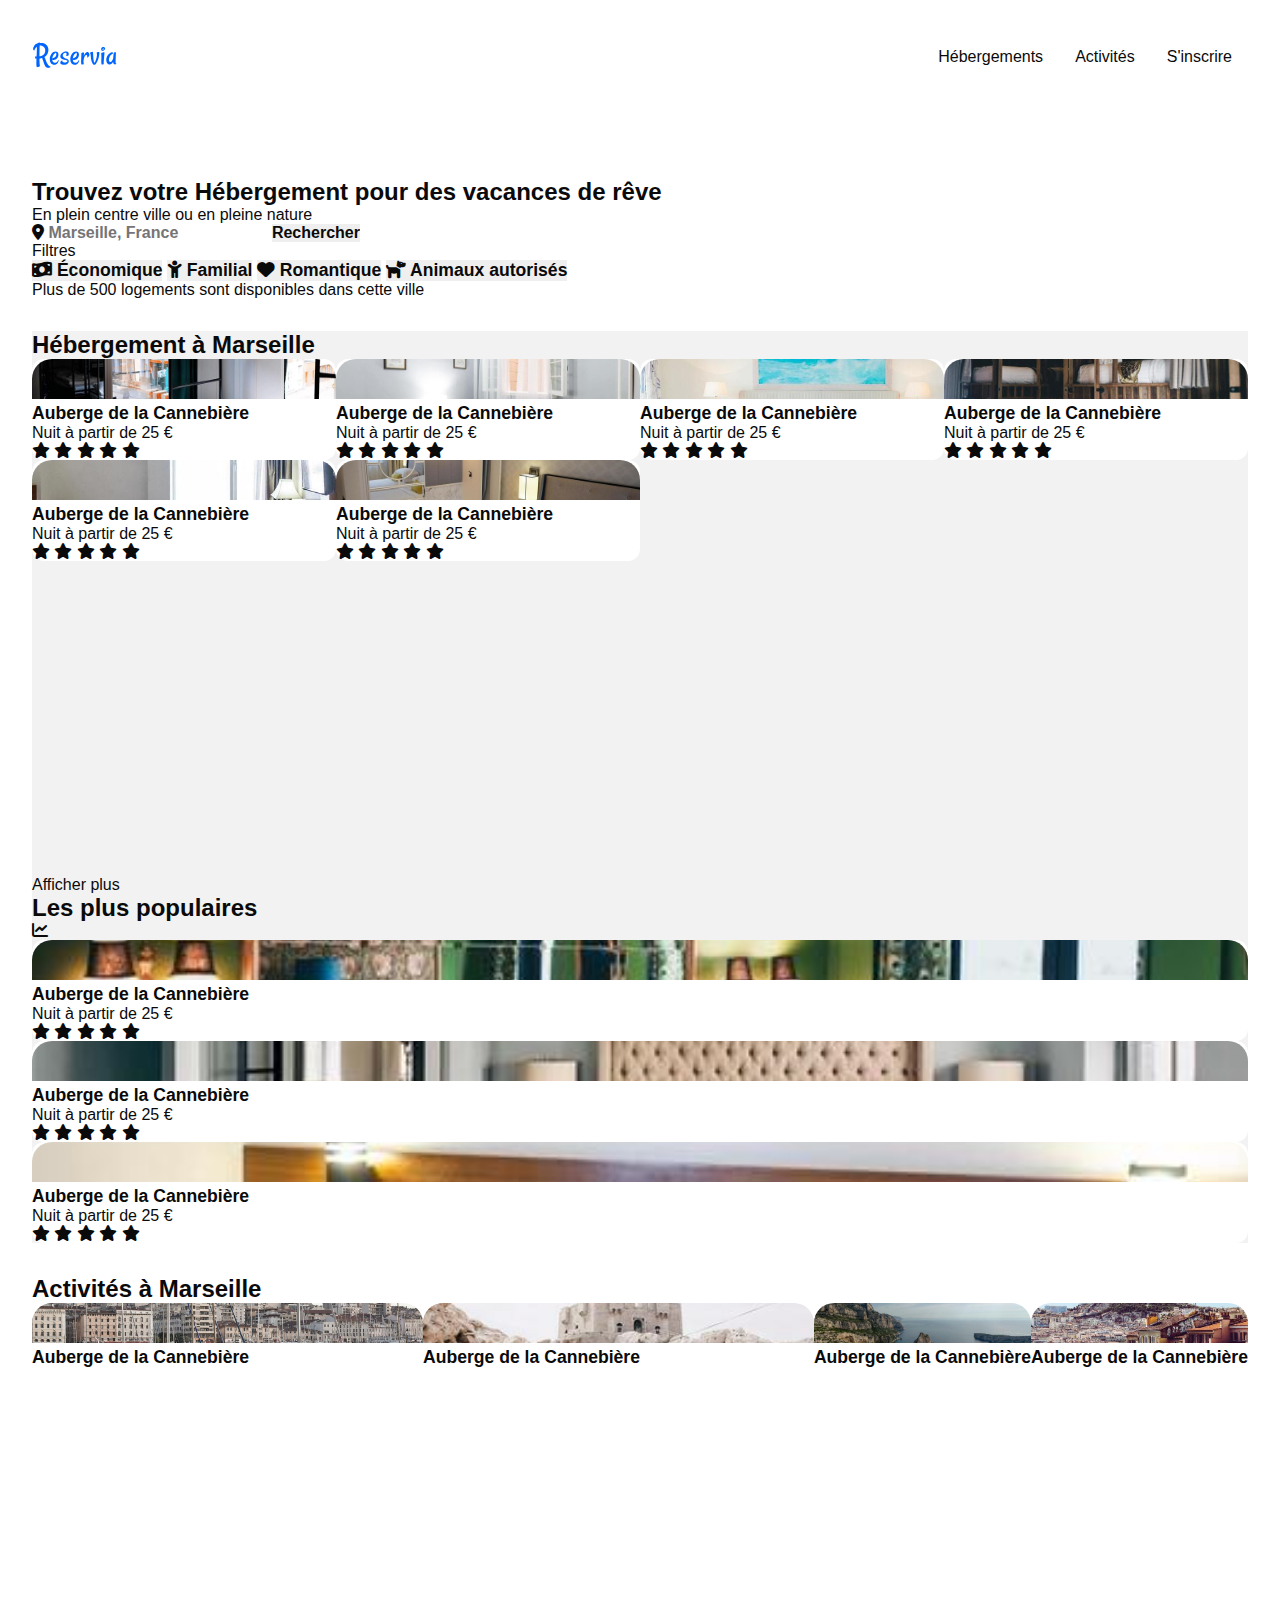
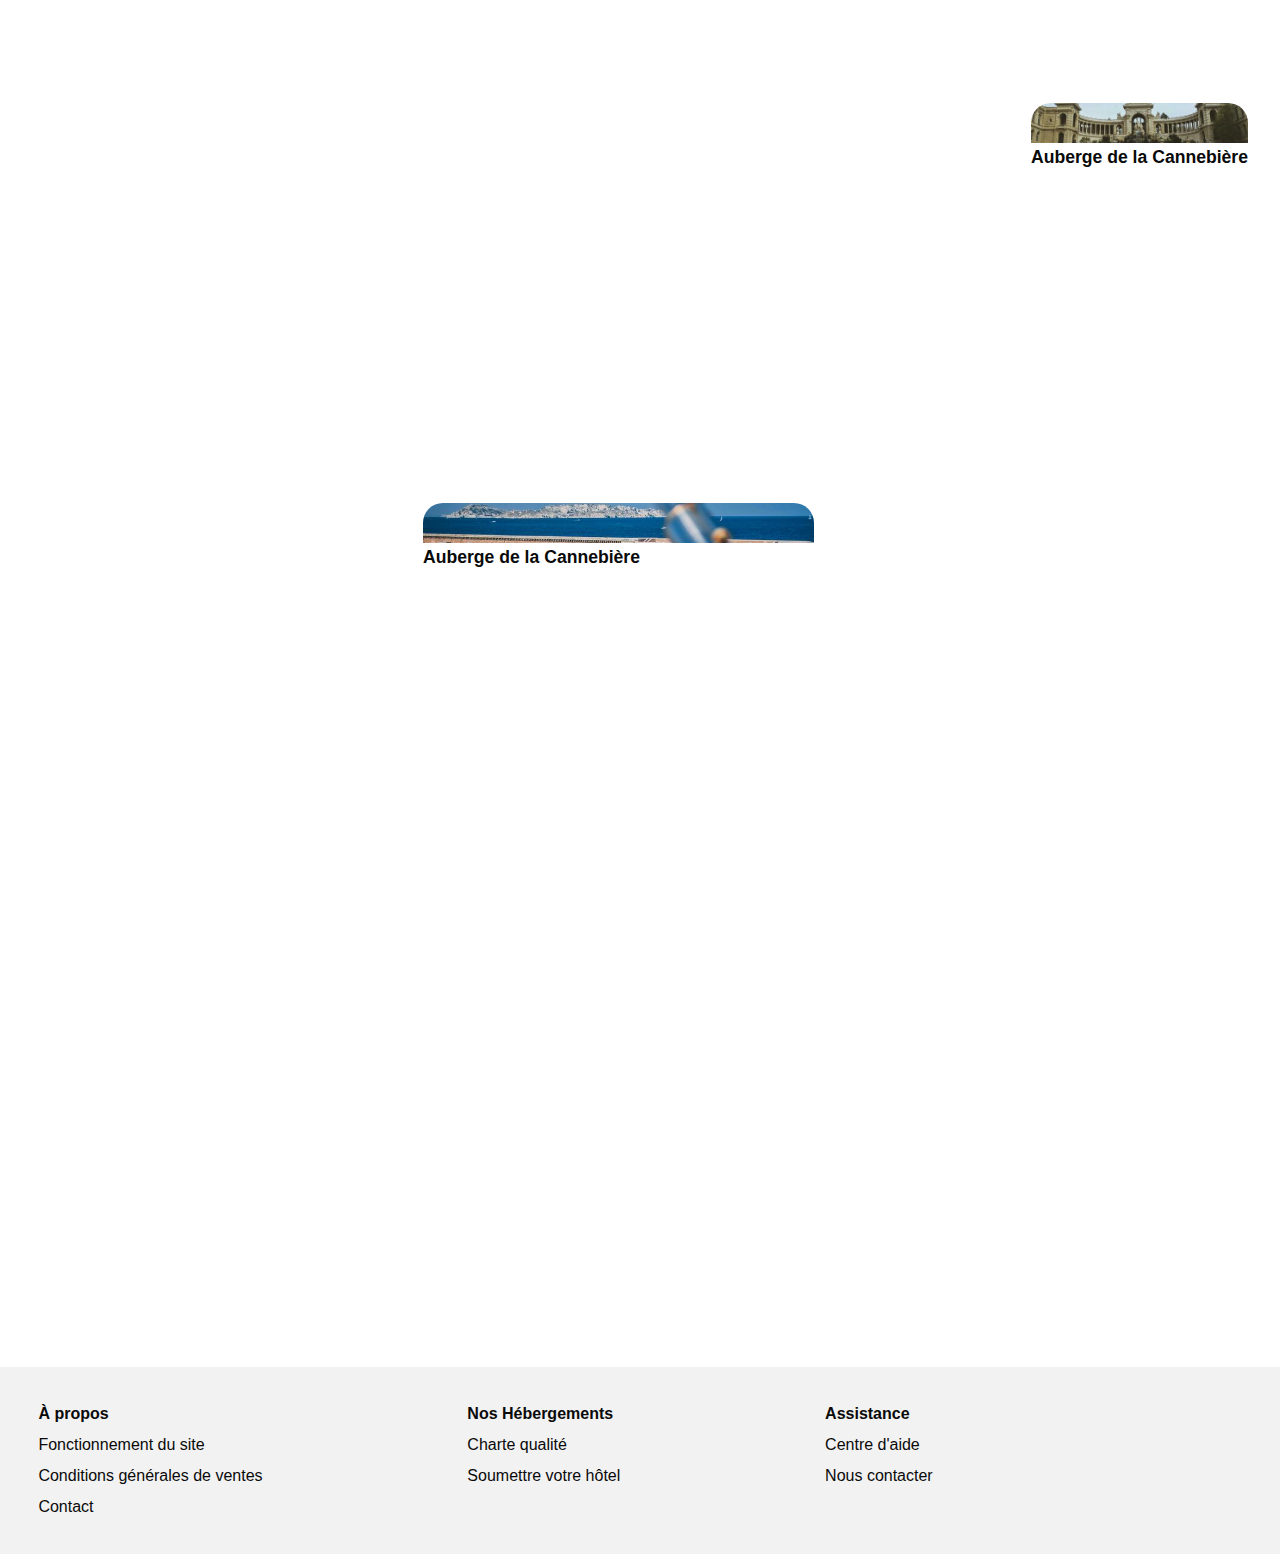
==== index.html @ 49543e5f "VERSION_RESERVIA_24_01_2025" ====
<!DOCTYPE html>
<html lang="fr">
<head>
    <meta charset="UTF-8">
    <meta name="viewport" content="width=device-width, initial-scale=1.0">
    <title>Reservia - Home Page</title>
    <meta name="description" content="Reservia est un site de réservation de vacances en ligne.">
    <meta name="author" content="Maxime Germis">

    <link rel="stylesheet" href="style.css">
    <script src="script.js"></script>

    <link href="https://cdnjs.cloudflare.com/ajax/libs/font-awesome/6.0.0-beta3/css/all.min.css" rel="stylesheet">
</head>
<body>
    <!-- Header -->
    <header>
        <div class="logo">
            <img src="reservia_logo.svg" alt="Logo de Reservia">
        </div>
        <nav>
            <ul class="disp">
                <li><a href="#hebergements">Hébergements</a></li>
                <li><a href="#activites">Activités</a></li>
                <li><a href="#inscriptions">S'inscrire</a></li>
            </ul>
        </nav>
    </header>


    
    <!-- Main -->
    <main>
        <!-- Section / Titre Recherches & Filtres -->
        <section>
            <h1>Trouvez votre Hébergement pour des vacances de rêve</h1>
            <p>En plein centre ville ou en pleine nature</p>

            
            <!-- Search Bar -->
            <div>
                <form>
                    <i class="fa-solid fa-location-dot"></i>
                    <input type="search" name="ShearchBar" id="ShearchBar" placeholder="Marseille, France">
                    <input type="submit" value="Rechercher">
                </form>
            </div>


            <!-- Filtres -->
            <div>
                <p>Filtres</p>
                <button>
                    <i class="fa-solid fa-money-bill-wave"></i>
                    Économique
                </button>

                <button>
                    <i class="fa-solid fa-child"></i>
                     Familial
                </button>

                <button>
                    <i class="fa-solid fa-heart"></i>
                     Romantique
                </button>

                <button>
                    <i class="fa-solid fa-dog"></i>
                     Animaux autorisés
                </button>
            </div>
            

            <!-- !!! -->
            <p>Plus de 500 logements sont disponibles dans cette ville</p>
        </section>



        <!-- Section / Hébergements -->
        <section display="grid">
            <div class="color__gray">
                <h2>Hébergement à Marseille</h2>


                <!-- Articles  -->
                <div class="grid__hebergement">
                    <a href="!!!" class="img7">
                        <article>
                            <img src="hosting/small/marcus-loke-WQJvWU_HZFo-unsplash.jpg" alt="!!!">
                            <h3>Auberge de la Cannebière</h3>
                            <p>Nuit à partir de 25 €</p>
                            <div>
                                <i class="fa-solid fa-star"></i>
                                <i class="fa-solid fa-star"></i>
                                <i class="fa-solid fa-star"></i>
                                <i class="fa-solid fa-star"></i>
                                <i class="fa-solid fa-star"></i>
                            </div>
                        </article>
                    </a>

                    <a href="!!!" class="img8">
                        <article>
                            <img src="hosting/small/fred-kleber-gTbaxaVLvsg-unsplash.jpg" alt="!!!">
                            <h3>Auberge de la Cannebière</h3>
                            <p>Nuit à partir de 25 €</p>
                            <div>
                                <i class="fa-solid fa-star"></i>
                                <i class="fa-solid fa-star"></i>
                                <i class="fa-solid fa-star"></i>
                                <i class="fa-solid fa-star"></i>
                                <i class="fa-solid fa-star"></i>
                            </div>
                        </article>
                    </a>

                    <a href="!!!" class="img9">
                        <article>
                            <img src="hosting/small/annie-spratt-Eg1qcIitAuA-unsplash.jpg" alt="!!!">
                            <h3>Auberge de la Cannebière</h3>
                            <p>Nuit à partir de 25 €</p>
                            <div>
                                <i class="fa-solid fa-star"></i>
                                <i class="fa-solid fa-star"></i>
                                <i class="fa-solid fa-star"></i>
                                <i class="fa-solid fa-star"></i>
                                <i class="fa-solid fa-star"></i>
                            </div>
                        </article>
                    </a>

                    <a href="!!!" class="img10">
                        <article>
                            <img src="hosting/small/nicate-lee-kT-ZyaiwBe0-unsplash.jpg" alt="!!!">
                            <h3>Auberge de la Cannebière</h3>
                            <p>Nuit à partir de 25 €</p>
                            <div>
                                <i class="fa-solid fa-star"></i>
                                <i class="fa-solid fa-star"></i>
                                <i class="fa-solid fa-star"></i>
                                <i class="fa-solid fa-star"></i>
                                <i class="fa-solid fa-star"></i>
                            </div>
                        </article>
                    </a>

                    <a href="!!!" class="img11">
                        <article>
                            <img src="hosting/small/febrian-zakaria-M6S1WvfW68A-unsplash.jpg" alt="!!!">
                            <h3>Auberge de la Cannebière</h3>
                            <p>Nuit à partir de 25 €</p>
                            <div>
                                <i class="fa-solid fa-star"></i>
                                <i class="fa-solid fa-star"></i>
                                <i class="fa-solid fa-star"></i>
                                <i class="fa-solid fa-star"></i>
                                <i class="fa-solid fa-star"></i>
                            </div>
                        </article>
                    </a>

                    <a href="!!!" class="img12">
                        <article>
                            <img src="hosting/small/reisetopia-B8WIgxA_PFU-unsplash.jpg" alt="!!!">
                            <h3>Auberge de la Cannebière</h3>
                            <p>Nuit à partir de 25 €</p>
                            <div>
                                <i class="fa-solid fa-star"></i>
                                <i class="fa-solid fa-star"></i>
                                <i class="fa-solid fa-star"></i>
                                <i class="fa-solid fa-star"></i>
                                <i class="fa-solid fa-star"></i>
                            </div>
                        </article>
                    </a>
                </div>

                <a href="!!!">Afficher plus</a>
            </div>

         

            <!-- Aside / Les plus populaires -->
            <aside>
                <div>
                    <h2>Les plus populaires</h2>
                    <i class="fa-solid fa-chart-line"></i>
                </div>


                <a href="!!!">
                    <article>
                    <img src="hosting/small/emile-guillemot-Bj_rcSC5XfE-unsplash.jpg" alt="!!!">
                        <h3>Auberge de la Cannebière</h3>
                        <p>Nuit à partir de 25 €</p>
                        <div>
                            <i class="fa-solid fa-star"></i>
                            <i class="fa-solid fa-star"></i>
                            <i class="fa-solid fa-star"></i>
                            <i class="fa-solid fa-star"></i>
                            <i class="fa-solid fa-star"></i>
                        </div>
                    </article>
                </a>

                <a href="!!!">
                    <article>
                    <img src="hosting/small/aw-creative-VGs8z60yT2c-unsplash.jpg" alt="!!!">
                        <h3>Auberge de la Cannebière</h3>
                        <p>Nuit à partir de 25 €</p>
                        <div>
                            <i class="fa-solid fa-star"></i>
                            <i class="fa-solid fa-star"></i>
                            <i class="fa-solid fa-star"></i>
                            <i class="fa-solid fa-star"></i>
                            <i class="fa-solid fa-star"></i>
                        </div>
                    </article>
                </a>

                <a href="!!!">
                    <article>
                    <img src="hosting/small/febrian-zakaria-sjvU0THccQA-unsplash.jpg" alt="!!!">
                        <h3>Auberge de la Cannebière</h3>
                        <p>Nuit à partir de 25 €</p>
                        <div>
                            <i class="fa-solid fa-star"></i>
                            <i class="fa-solid fa-star"></i>
                            <i class="fa-solid fa-star"></i>
                            <i class="fa-solid fa-star"></i>
                            <i class="fa-solid fa-star"></i>
                        </div>
                    </article>
                </a>
            </aside>
        </section>


            <!-- Section / Activités -->
        <section>
            <h2>Activités à Marseille</h2>


            <!-- Articles /  -->
             <div class="grid__activite">
                <a href="!!!" class="img1">
                    <article>
                    <img src="activity/medium/reno-laithienne-QUgJhdY5Fyk-unsplash.jpg" alt="!!!">
                        <h3>Auberge de la Cannebière</h3>
                    </article>
                </a>

                <a href="!!!" class="img2">
                    <article>
                    <img src="activity/small/paul-hermann-QFTrLdQIRhI-unsplash.jpg" alt="!!!">
                        <h3>Auberge de la Cannebière</h3>
                    </article>
                </a>

                <a href="!!!" class="img3">
                    <article>
                    <img src="activity/small/kevin-hikari-rV_Qd1l-VXg-unsplash.jpg" alt="!!!">
                        <h3>Auberge de la Cannebière</h3>
                    </article>
                </a>

                <a href="!!!" class="img4">
                    <article>
                    <img src="activity/medium/kilyan-sockalingum-NR8-cBCN3aI-unsplash.jpg" alt="!!!">
                        <h3>Auberge de la Cannebière</h3>
                    </article>
                </a>

                <a href="!!!" class="img5">
                    <article>
                    <img src="activity/small/florian-wehde-xW9e8gdotxI-unsplash.jpg" alt="!!!">
                        <h3>Auberge de la Cannebière</h3>
                    </article>
                </a>

                <a href="!!!" class="img6">
                    <article>
                    <img src="activity/small/lena-paulin-wH2-EJoDcV0-unsplash.jpg" alt="!!!">
                        <h3>Auberge de la Cannebière</h3>
                    </article>
                </a>
            </div>
        </section>
    </main>



    <!-- Footer / Nav -->
    <footer>
        <ul>
            <li>À propos</li>
            <li><a href="!!!">Fonctionnement du site</a></li>
            <li><a href="!!!">Conditions générales de ventes</a></li>
            <li><a href="!!!">Contact</a></li>
        </ul>


        <ul>
            <li>Nos Hébergements</li>
            <li><a href="!!!">Charte qualité</a></li>
            <li><a href="!!!">Soumettre votre hôtel</a></li>
        </ul>


        <ul>
            <li>Assistance</li>
            <li><a href="!!!">Centre d'aide</a></li>
            <li><a href="!!!">Nous contacter</a></li>
        </ul>
    </footer>




</body>
</html>
---- style.css ----
/* Les variables */
:root {
  --font-weight-light: 150;
  --font-weight-medium: 300;
  --font-weight-bold: 550;
  --font-weight-extra-bold: 750;
  --font-weight-black: 800;


  --color-primary: #0065FC;
  --color-white-blue: #DEEBFF;
  --color-white: #ffffff;
  --color-gray: #F2F2F2;
  --color-black: #0a0a0a;

  --font-main: "Raleway", sans-serif;


  --text-size-medium: 1.5em;
  --text-size-medium-large: 2em;
  --text-size-large: 4em;
  --text-size-extra-large: 8em;

  --border-radius-normal: 0.5em;
  --border-radius-big: 0.75em;
  --border-radius-extra-big: 1em;
  --border-radius-absolu: 6em;

  --margin-small: 0.25em;
  --margin-medium: 1em;

  --padding-buttons-small: 0.5em 0.65em;
  --padding-buttons-medium: 0.65em 1em;

  --padding-medium: 0.6em;
  --padding-large: 1em;

  --gap-medium: 0.6em;
  --gap-large: 1em;

}


/* Toutes les règles primaires */
html {
  background-color: var(--color-white);
  color: var(--color-black);
  font-family: var(--font-main);
}

* {
  margin: 0;
  padding: 0;
  box-sizing: border-box;
  line-height: inherit;
  color: inherit;
  font: inherit;
  text-decoration: none;
  list-style: none;
  border: none;
}


/* Gestion des marges et des paddings principaux */
main, footer, header {
  padding: 2rem 2rem;
}


/* Textes (H1, H2, ...) */
h1, h2 {
  font-size: 1.5rem;
}

h1, h2, h3,
footer li:first-child, button, input[type="search"], input[type="submit"]  {
  font-weight: 600;
}

h3, button {
  font-size: 1.1rem;
}

/* Sections */
section {
  margin: 2rem 0;
}

/* Display et Grid */
.disp, footer, header {
    display: flex;
    flex-direction: row;
}

.column {
    display: flex;
    flex-direction: column;
}

.grid__activite {
    display: grid;
    grid-template-areas: 
      "a  b d e"
      "a  b d f"
      "a  c d f";
      grid-template-columns: repeat(2, minmax(200px, 1fr));
      grid-template-rows: repeat(4, minmax(400px, auto));
  }
  
  .img1 { grid-area: a; 
}
  .img2 { grid-area: b; 
}
  .img3 { grid-area: c; 
}
.img4 { grid-area: d; 
}
  .img5 { grid-area: e; 
}
  .img6 { grid-area: f;
}


.grid__hebergement {
    display: grid;
      grid-template-columns: repeat(4, 1fr);
      grid-template-rows: auto 11rem 2rem 2rem 11rem;
  }

img {
    width: 100%;
    height: 100%;
    border-radius: 1.25rem 1.25rem 0 0;
    height: 40px;
    object-fit: cover;
}



/* Footer */
footer {
  justify-content: flex-start;
  gap: 12rem;
  align-items: flex-start;
}

footer li
{
  padding: 0.4rem;
}

.color__gray, 
footer,
aside {
  background-color: var(--color-gray);
}


header {
  justify-content: space-between;
  align-items: center;
}

header li {
  padding: var(--padding-large);
}


article {
  background-color: var(--color-white);
  border-radius: var(--border-radius-big);
}
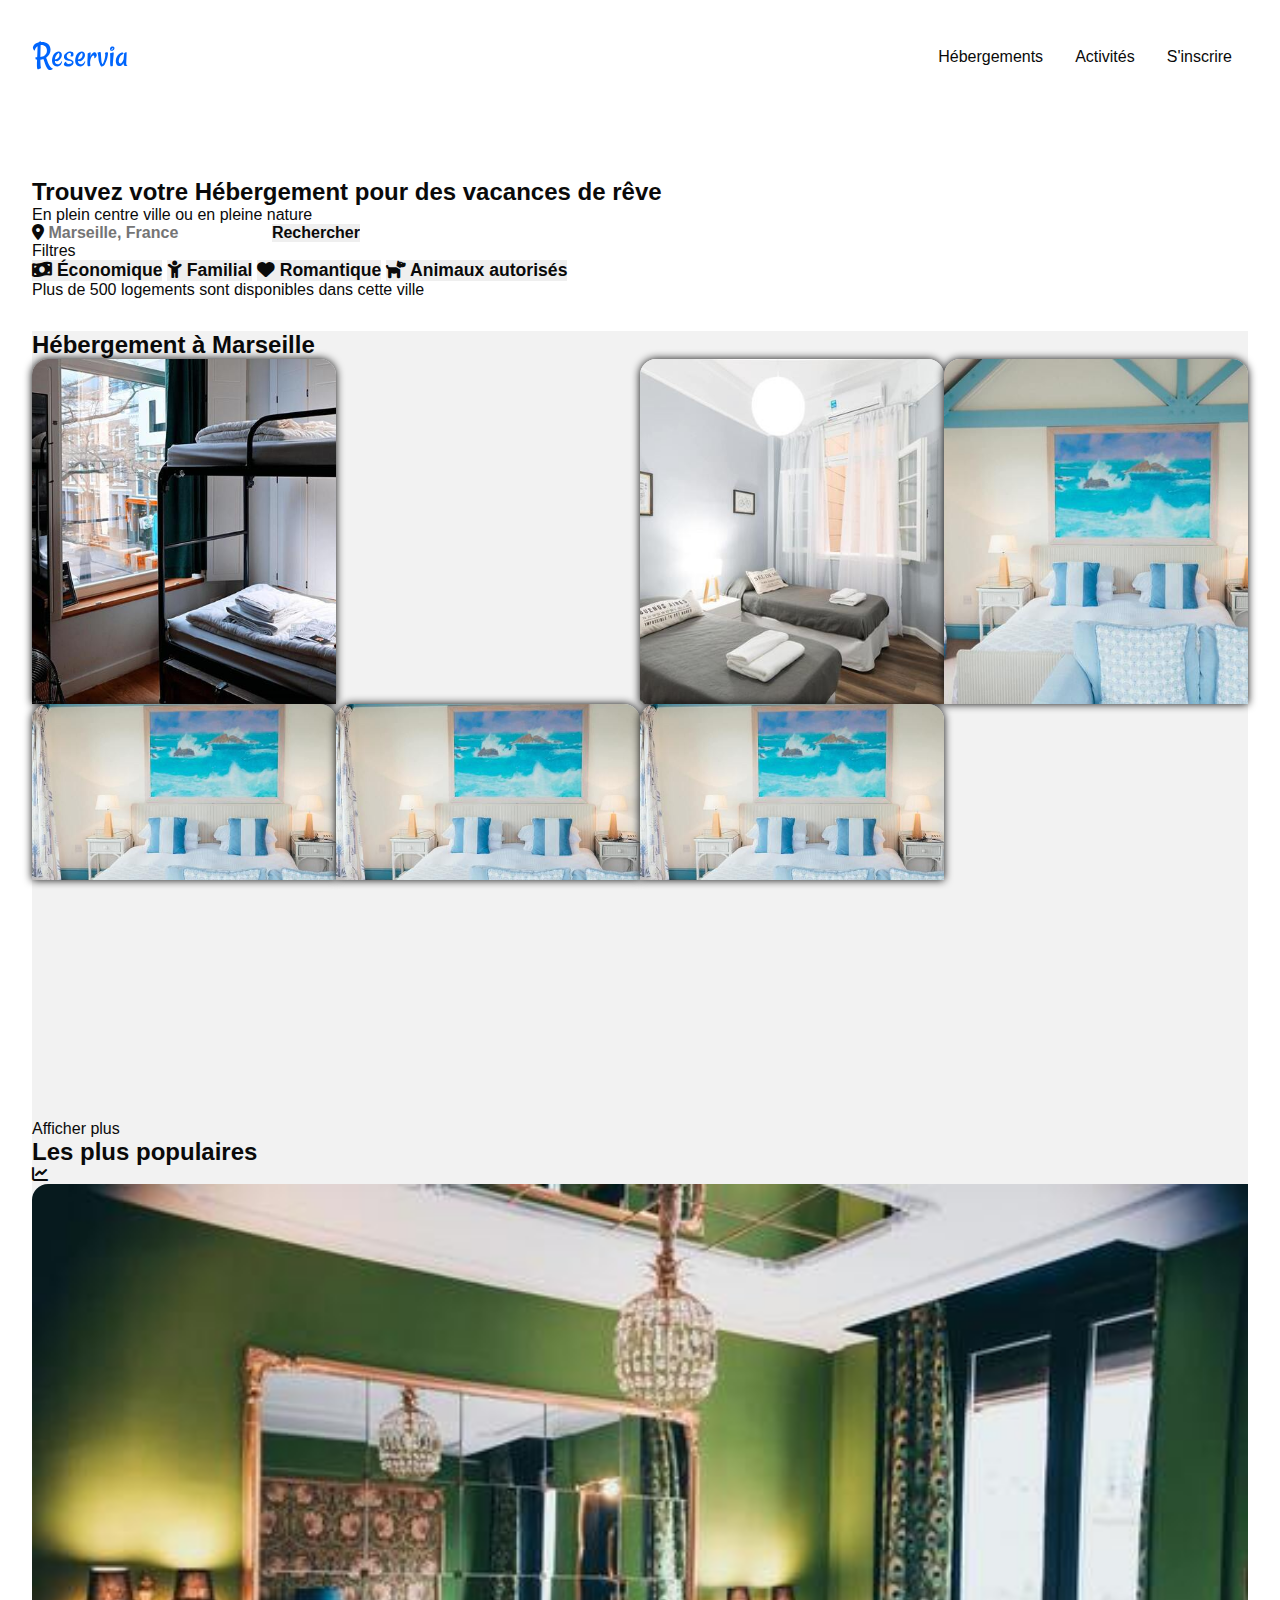
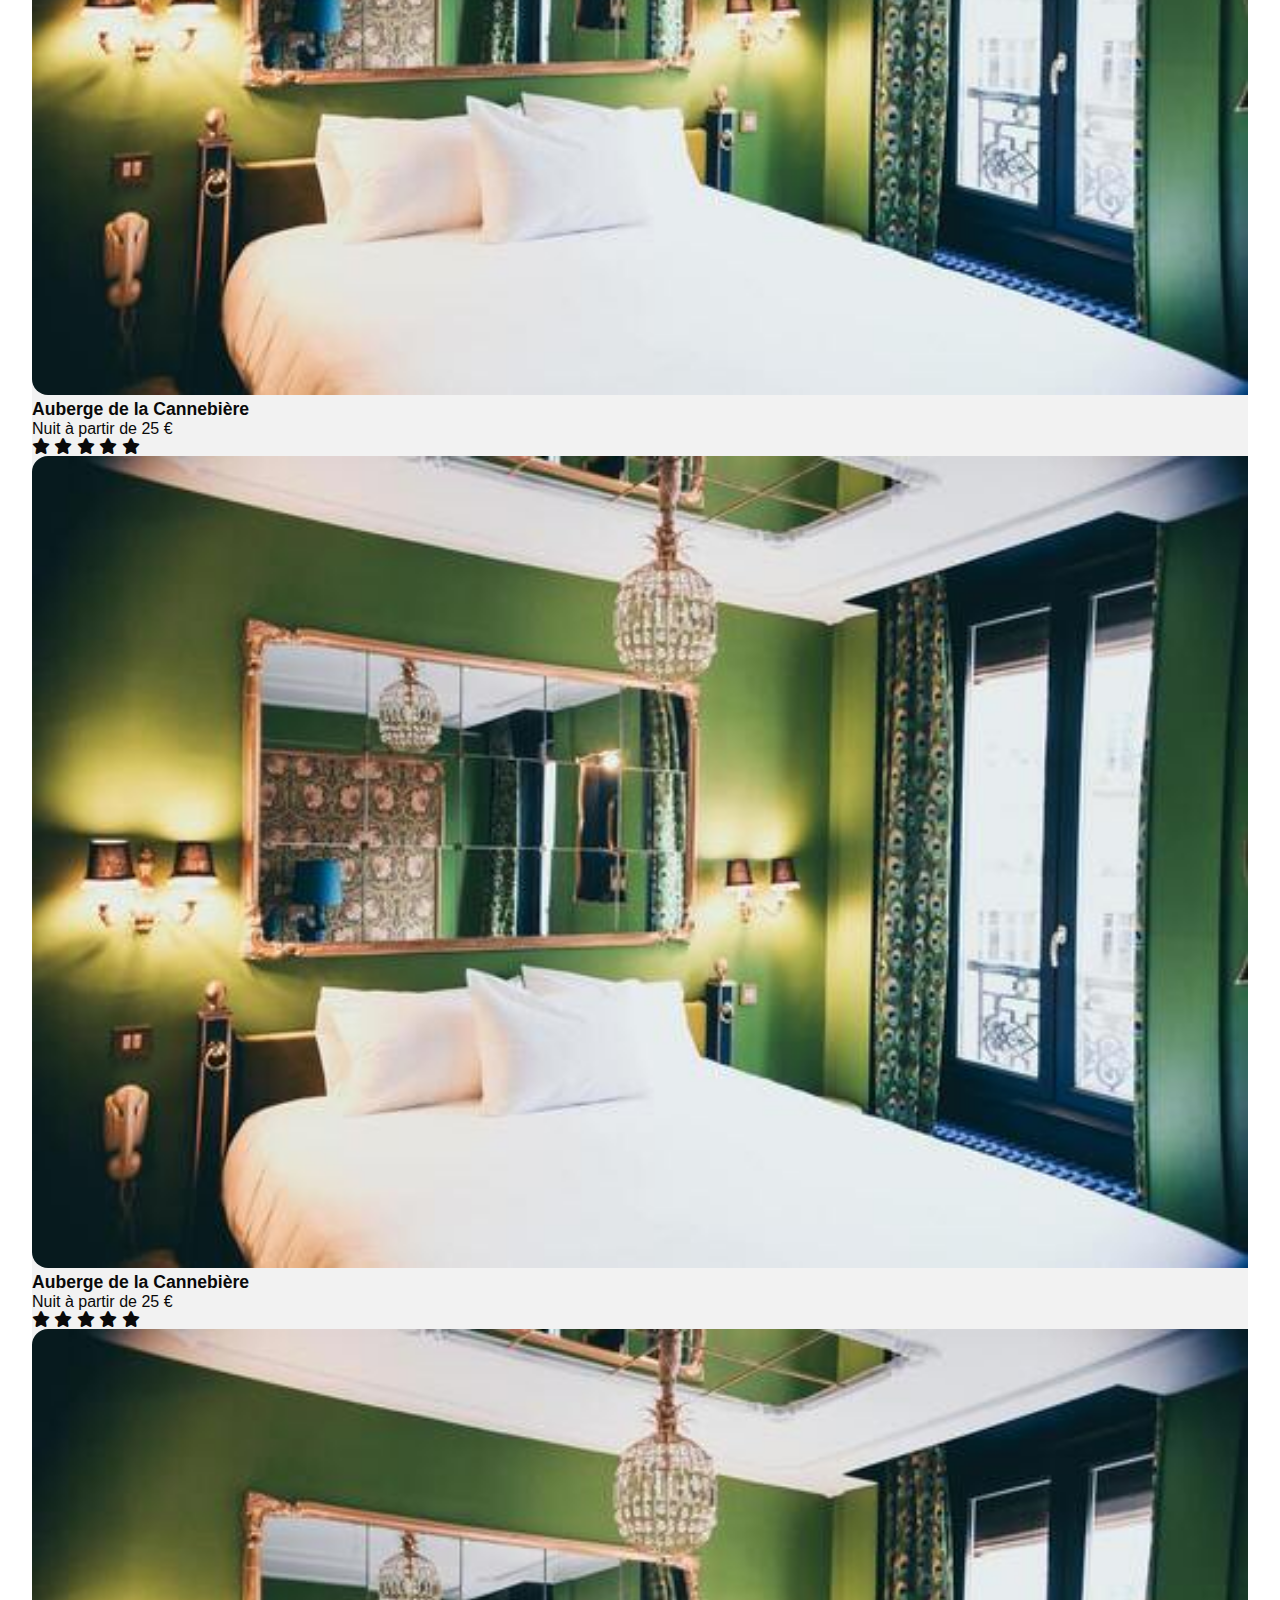
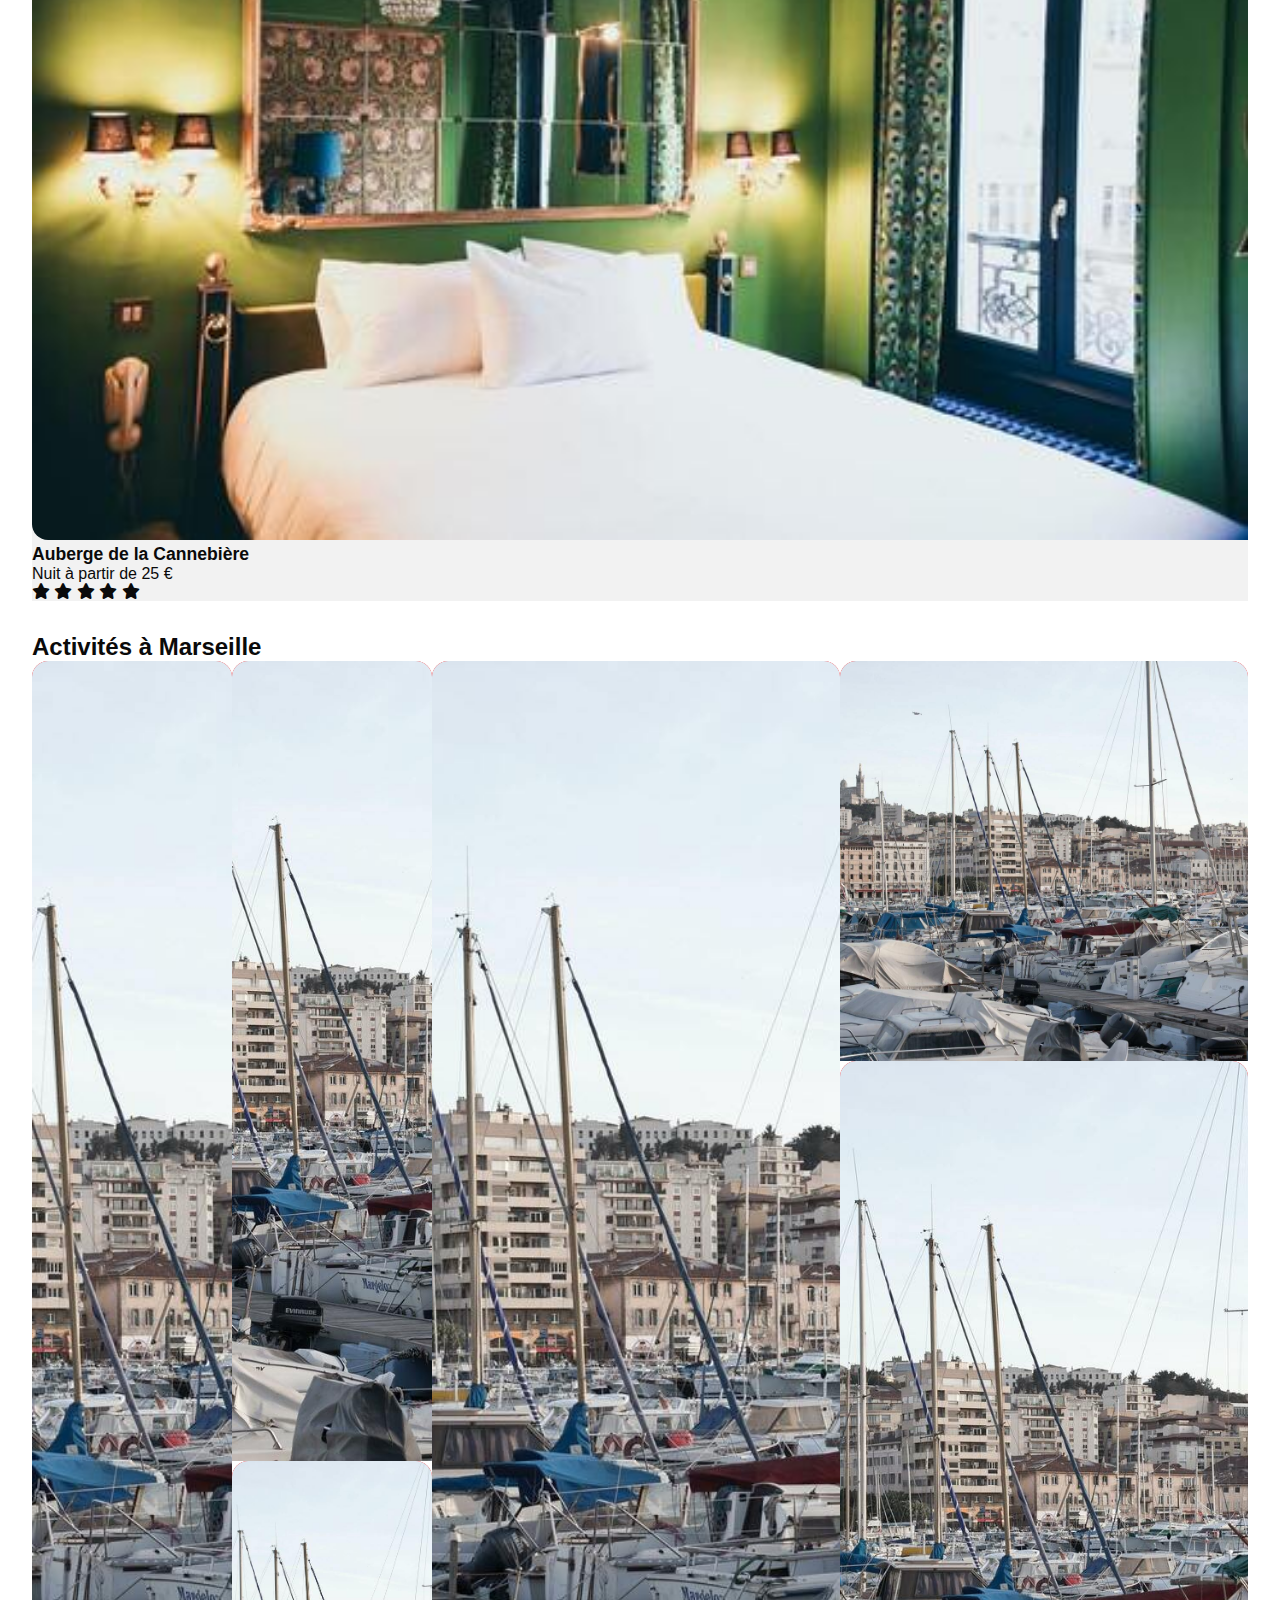
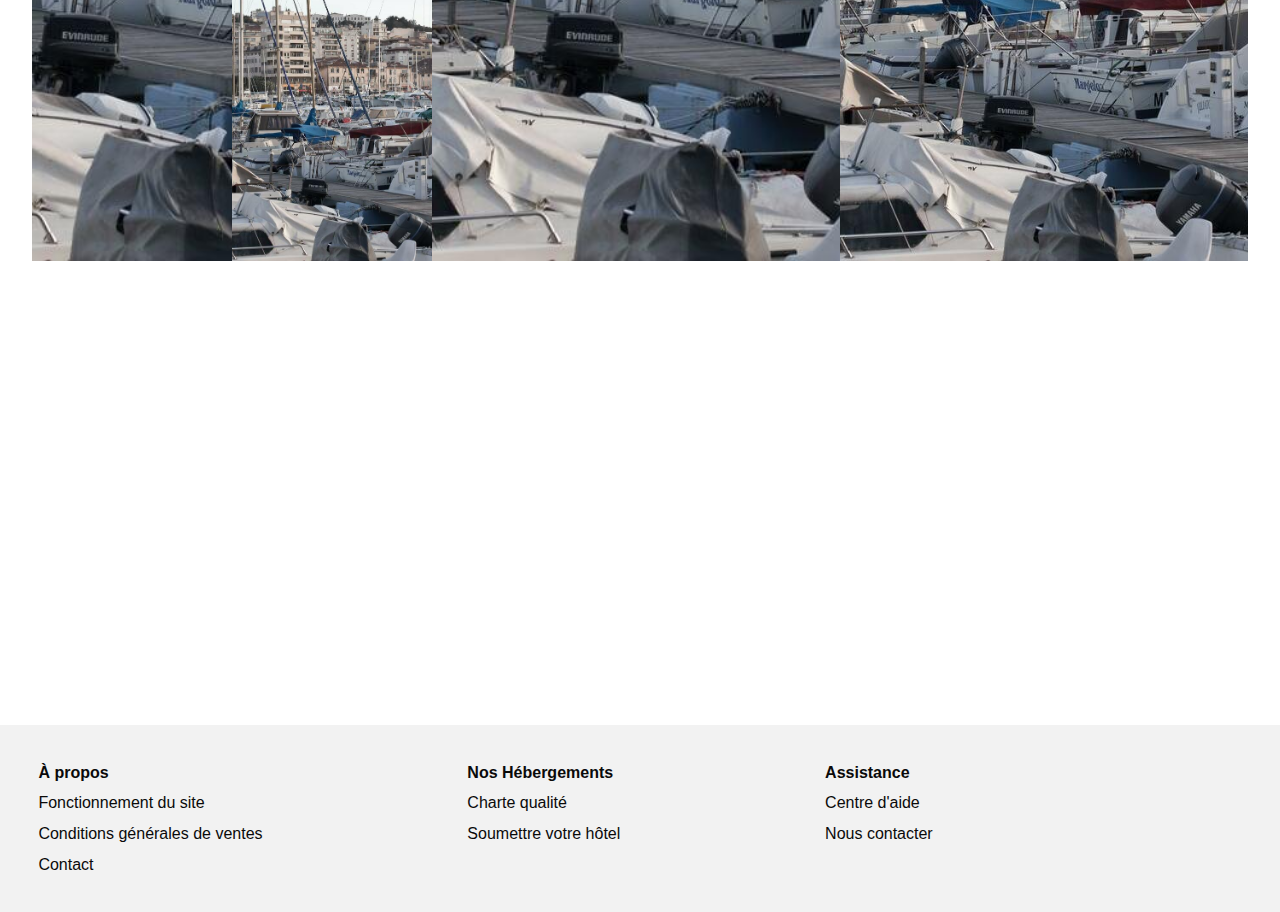
==== commit ae3d6346: "RESERVIA_SAVE_24_01_2025" ====
--- a/index.html
+++ b/index.html
@@ -86,8 +86,8 @@
 
                 <!-- Articles  -->
                 <div class="grid__hebergement">
-                    <a href="!!!" class="img7">
-                        <article>
+                    <article class="img7">
+                        <a href="!!!">
                             <img src="hosting/small/marcus-loke-WQJvWU_HZFo-unsplash.jpg" alt="!!!">
                             <h3>Auberge de la Cannebière</h3>
                             <p>Nuit à partir de 25 €</p>
@@ -101,8 +101,8 @@
                         </article>
                     </a>
 
-                    <a href="!!!" class="img8">
-                        <article>
+                    <article class="img8">
+                        <a href="!!!">
                             <img src="hosting/small/fred-kleber-gTbaxaVLvsg-unsplash.jpg" alt="!!!">
                             <h3>Auberge de la Cannebière</h3>
                             <p>Nuit à partir de 25 €</p>
@@ -113,11 +113,11 @@
                                 <i class="fa-solid fa-star"></i>
                                 <i class="fa-solid fa-star"></i>
                             </div>
-                        </article>
-                    </a>
-
-                    <a href="!!!" class="img9">
-                        <article>
+                        </a>
+                    </article>
+
+                    <article>
+                        <a href="!!!" class="img9">
                             <img src="hosting/small/annie-spratt-Eg1qcIitAuA-unsplash.jpg" alt="!!!">
                             <h3>Auberge de la Cannebière</h3>
                             <p>Nuit à partir de 25 €</p>
@@ -128,53 +128,54 @@
                                 <i class="fa-solid fa-star"></i>
                                 <i class="fa-solid fa-star"></i>
                             </div>
-                        </article>
-                    </a>
-
-                    <a href="!!!" class="img10">
-                        <article>
-                            <img src="hosting/small/nicate-lee-kT-ZyaiwBe0-unsplash.jpg" alt="!!!">
-                            <h3>Auberge de la Cannebière</h3>
-                            <p>Nuit à partir de 25 €</p>
-                            <div>
-                                <i class="fa-solid fa-star"></i>
-                                <i class="fa-solid fa-star"></i>
-                                <i class="fa-solid fa-star"></i>
-                                <i class="fa-solid fa-star"></i>
-                                <i class="fa-solid fa-star"></i>
-                            </div>
-                        </article>
-                    </a>
-
-                    <a href="!!!" class="img11">
-                        <article>
-                            <img src="hosting/small/febrian-zakaria-M6S1WvfW68A-unsplash.jpg" alt="!!!">
-                            <h3>Auberge de la Cannebière</h3>
-                            <p>Nuit à partir de 25 €</p>
-                            <div>
-                                <i class="fa-solid fa-star"></i>
-                                <i class="fa-solid fa-star"></i>
-                                <i class="fa-solid fa-star"></i>
-                                <i class="fa-solid fa-star"></i>
-                                <i class="fa-solid fa-star"></i>
-                            </div>
-                        </article>
-                    </a>
-
-                    <a href="!!!" class="img12">
-                        <article>
-                            <img src="hosting/small/reisetopia-B8WIgxA_PFU-unsplash.jpg" alt="!!!">
-                            <h3>Auberge de la Cannebière</h3>
-                            <p>Nuit à partir de 25 €</p>
-                            <div>
-                                <i class="fa-solid fa-star"></i>
-                                <i class="fa-solid fa-star"></i>
-                                <i class="fa-solid fa-star"></i>
-                                <i class="fa-solid fa-star"></i>
-                                <i class="fa-solid fa-star"></i>
-                            </div>
-                        </article>
-                    </a>
+                        </a>
+                    </article>
+
+
+                    <article>
+                        <a href="!!!" class="img10">
+                            <img src="hosting/small/annie-spratt-Eg1qcIitAuA-unsplash.jpg" alt="!!!">
+                            <h3>Auberge de la Cannebière</h3>
+                            <p>Nuit à partir de 25 €</p>
+                            <div>
+                                <i class="fa-solid fa-star"></i>
+                                <i class="fa-solid fa-star"></i>
+                                <i class="fa-solid fa-star"></i>
+                                <i class="fa-solid fa-star"></i>
+                                <i class="fa-solid fa-star"></i>
+                            </div>
+                        </a>
+                    </article>
+
+                    <article>
+                        <a href="!!!" class="img11">
+                            <img src="hosting/small/annie-spratt-Eg1qcIitAuA-unsplash.jpg" alt="!!!">
+                            <h3>Auberge de la Cannebière</h3>
+                            <p>Nuit à partir de 25 €</p>
+                            <div>
+                                <i class="fa-solid fa-star"></i>
+                                <i class="fa-solid fa-star"></i>
+                                <i class="fa-solid fa-star"></i>
+                                <i class="fa-solid fa-star"></i>
+                                <i class="fa-solid fa-star"></i>
+                            </div>
+                        </a>
+                    </article>
+
+                    <article>
+                        <a href="!!!" class="img12">
+                            <img src="hosting/small/annie-spratt-Eg1qcIitAuA-unsplash.jpg" alt="!!!">
+                            <h3>Auberge de la Cannebière</h3>
+                            <p>Nuit à partir de 25 €</p>
+                            <div>
+                                <i class="fa-solid fa-star"></i>
+                                <i class="fa-solid fa-star"></i>
+                                <i class="fa-solid fa-star"></i>
+                                <i class="fa-solid fa-star"></i>
+                                <i class="fa-solid fa-star"></i>
+                            </div>
+                        </a>
+                    </article>
                 </div>
 
                 <a href="!!!">Afficher plus</a>
@@ -190,8 +191,9 @@
                 </div>
 
 
-                <a href="!!!">
-                    <article>
+
+                <article>
+                    <a href="!!!">
                     <img src="hosting/small/emile-guillemot-Bj_rcSC5XfE-unsplash.jpg" alt="!!!">
                         <h3>Auberge de la Cannebière</h3>
                         <p>Nuit à partir de 25 €</p>
@@ -202,12 +204,13 @@
                             <i class="fa-solid fa-star"></i>
                             <i class="fa-solid fa-star"></i>
                         </div>
-                    </article>
-                </a>
-
-                <a href="!!!">
-                    <article>
-                    <img src="hosting/small/aw-creative-VGs8z60yT2c-unsplash.jpg" alt="!!!">
+                    </a>
+                </article>
+
+
+                <article>
+                    <a href="!!!">
+                    <img src="hosting/small/emile-guillemot-Bj_rcSC5XfE-unsplash.jpg" alt="!!!">
                         <h3>Auberge de la Cannebière</h3>
                         <p>Nuit à partir de 25 €</p>
                         <div>
@@ -217,12 +220,12 @@
                             <i class="fa-solid fa-star"></i>
                             <i class="fa-solid fa-star"></i>
                         </div>
-                    </article>
-                </a>
-
-                <a href="!!!">
-                    <article>
-                    <img src="hosting/small/febrian-zakaria-sjvU0THccQA-unsplash.jpg" alt="!!!">
+                    </a>
+                </article>
+
+                <article>
+                    <a href="!!!">
+                    <img src="hosting/small/emile-guillemot-Bj_rcSC5XfE-unsplash.jpg" alt="!!!">
                         <h3>Auberge de la Cannebière</h3>
                         <p>Nuit à partir de 25 €</p>
                         <div>
@@ -232,8 +235,8 @@
                             <i class="fa-solid fa-star"></i>
                             <i class="fa-solid fa-star"></i>
                         </div>
-                    </article>
-                </a>
+                    </a>
+                </article>
             </aside>
         </section>
 
@@ -245,47 +248,47 @@
 
             <!-- Articles /  -->
              <div class="grid__activite">
-                <a href="!!!" class="img1">
-                    <article>
-                    <img src="activity/medium/reno-laithienne-QUgJhdY5Fyk-unsplash.jpg" alt="!!!">
-                        <h3>Auberge de la Cannebière</h3>
-                    </article>
-                </a>
-
-                <a href="!!!" class="img2">
-                    <article>
-                    <img src="activity/small/paul-hermann-QFTrLdQIRhI-unsplash.jpg" alt="!!!">
-                        <h3>Auberge de la Cannebière</h3>
-                    </article>
-                </a>
-
-                <a href="!!!" class="img3">
-                    <article>
-                    <img src="activity/small/kevin-hikari-rV_Qd1l-VXg-unsplash.jpg" alt="!!!">
-                        <h3>Auberge de la Cannebière</h3>
-                    </article>
-                </a>
-
-                <a href="!!!" class="img4">
-                    <article>
-                    <img src="activity/medium/kilyan-sockalingum-NR8-cBCN3aI-unsplash.jpg" alt="!!!">
-                        <h3>Auberge de la Cannebière</h3>
-                    </article>
-                </a>
-
-                <a href="!!!" class="img5">
-                    <article>
-                    <img src="activity/small/florian-wehde-xW9e8gdotxI-unsplash.jpg" alt="!!!">
-                        <h3>Auberge de la Cannebière</h3>
-                    </article>
-                </a>
-
-                <a href="!!!" class="img6">
-                    <article>
-                    <img src="activity/small/lena-paulin-wH2-EJoDcV0-unsplash.jpg" alt="!!!">
-                        <h3>Auberge de la Cannebière</h3>
-                    </article>
-                </a>
+                <article class="img1">
+                    <a href="!!!">
+                        <img src="activity/medium/reno-laithienne-QUgJhdY5Fyk-unsplash.jpg" alt="!!!">
+                            <h3>Auberge de la Cannebière</h3>
+                    </a>
+                </article>
+
+                <article class="img2">
+                    <a href="!!!">
+                        <img src="activity/medium/reno-laithienne-QUgJhdY5Fyk-unsplash.jpg" alt="!!!">
+                            <h3>Auberge de la Cannebière</h3>
+                    </a>
+                </article>
+
+                <article class="img3">
+                    <a href="!!!">
+                        <img src="activity/medium/reno-laithienne-QUgJhdY5Fyk-unsplash.jpg" alt="!!!">
+                            <h3>Auberge de la Cannebière</h3>
+                    </a>
+                </article>
+
+                <article class="img4">
+                    <a href="!!!">
+                        <img src="activity/medium/reno-laithienne-QUgJhdY5Fyk-unsplash.jpg" alt="!!!">
+                            <h3>Auberge de la Cannebière</h3>
+                    </a>
+                </article>
+
+                <article class="img5">
+                    <a href="!!!">
+                        <img src="activity/medium/reno-laithienne-QUgJhdY5Fyk-unsplash.jpg" alt="!!!">
+                            <h3>Auberge de la Cannebière</h3>
+                    </a>
+                </article>
+
+                <article class="img6">
+                    <a href="!!!">
+                        <img src="activity/medium/reno-laithienne-QUgJhdY5Fyk-unsplash.jpg" alt="!!!">
+                            <h3>Auberge de la Cannebière</h3>
+                    </a>
+                </article>
             </div>
         </section>
     </main>
@@ -315,9 +318,5 @@
             <li><a href="!!!">Nous contacter</a></li>
         </ul>
     </footer>
-
-
-
-
 </body>
 </html>--- a/style.css
+++ b/style.css
@@ -66,6 +66,11 @@
   padding: 2rem 2rem;
 }
 
+section {
+    margin: 2rem 0;
+}
+
+
 
 /* Textes (H1, H2, ...) */
 h1, h2 {
@@ -73,7 +78,7 @@
 }
 
 h1, h2, h3,
-footer li:first-child, button, input[type="search"], input[type="submit"]  {
+footer li:first-child, button, input[type="search"], input[type="submit"] {
   font-weight: 600;
 }
 
@@ -81,15 +86,11 @@
   font-size: 1.1rem;
 }
 
-/* Sections */
-section {
-  margin: 2rem 0;
-}
+
 
 /* Display et Grid */
 .disp, footer, header {
     display: flex;
-    flex-direction: row;
 }
 
 .column {
@@ -97,76 +98,101 @@
     flex-direction: column;
 }
 
+
+
+/* Grid Activités */
 .grid__activite {
     display: grid;
     grid-template-areas: 
-      "a  b d e"
-      "a  b d f"
-      "a  c d f";
-      grid-template-columns: repeat(2, minmax(200px, 1fr));
-      grid-template-rows: repeat(4, minmax(400px, auto));
+    "a  b d e"
+    "a  b d f"
+    "a  c d f";
+    grid-template-columns: repeat(2, minmax(200px, 1fr));
+    grid-template-rows: repeat(4, minmax(400px, auto));
   }
   
-  .img1 { grid-area: a; 
+.img1 { grid-area: a; 
 }
-  .img2 { grid-area: b; 
+.img2 { grid-area: b; 
 }
-  .img3 { grid-area: c; 
+.img3 { grid-area: c; 
 }
 .img4 { grid-area: d; 
 }
-  .img5 { grid-area: e; 
+.img5 { grid-area: e; 
 }
-  .img6 { grid-area: f;
+.img6 { grid-area: f;
 }
 
 
+
+/* Grid Hébergement */
 .grid__hebergement {
     display: grid;
-      grid-template-columns: repeat(4, 1fr);
-      grid-template-rows: auto 11rem 2rem 2rem 11rem;
+    grid-template-columns: repeat(4, 1fr);
+    grid-template-rows: auto 11rem 2rem 2rem 11rem;
   }
 
-img {
+
+
+  /* Aside Images */
+article img {
+    object-fit: cover;
     width: 100%;
     height: 100%;
-    border-radius: 1.25rem 1.25rem 0 0;
-    height: 40px;
-    object-fit: cover;
+    max-width: 100%;
 }
+
+aside img {
+    border-radius: 1rem 0 0 1rem;
+}
+
+
+
+/* Articles activités Images */
+.grid__activite article {
+    overflow: hidden;
+    border-radius: 1rem 1rem 0 0;
+    border: 1 px solid black;
+    background-color: red;
+}
+
+
+
+/* Articles hébergement Images */
+.grid__hebergement article {
+    overflow: hidden;
+    box-shadow: #0a0a0a 0 0 0.5rem;
+    border-radius: 1rem 1rem 0 0;
+}
+
 
 
 
 /* Footer */
 footer {
-  justify-content: flex-start;
-  gap: 12rem;
-  align-items: flex-start;
+    justify-content: flex-start;
+    gap: 12rem;
+    align-items: flex-start;
 }
 
 footer li
 {
-  padding: 0.4rem;
+    padding: 0.4rem;
 }
 
 .color__gray, 
 footer,
 aside {
-  background-color: var(--color-gray);
+    background-color: var(--color-gray);
 }
 
 
 header {
-  justify-content: space-between;
-  align-items: center;
+    justify-content: space-between;
+    align-items: center;
 }
 
 header li {
-  padding: var(--padding-large);
-}
-
-
-article {
-  background-color: var(--color-white);
-  border-radius: var(--border-radius-big);
+    padding: var(--padding-large);
 }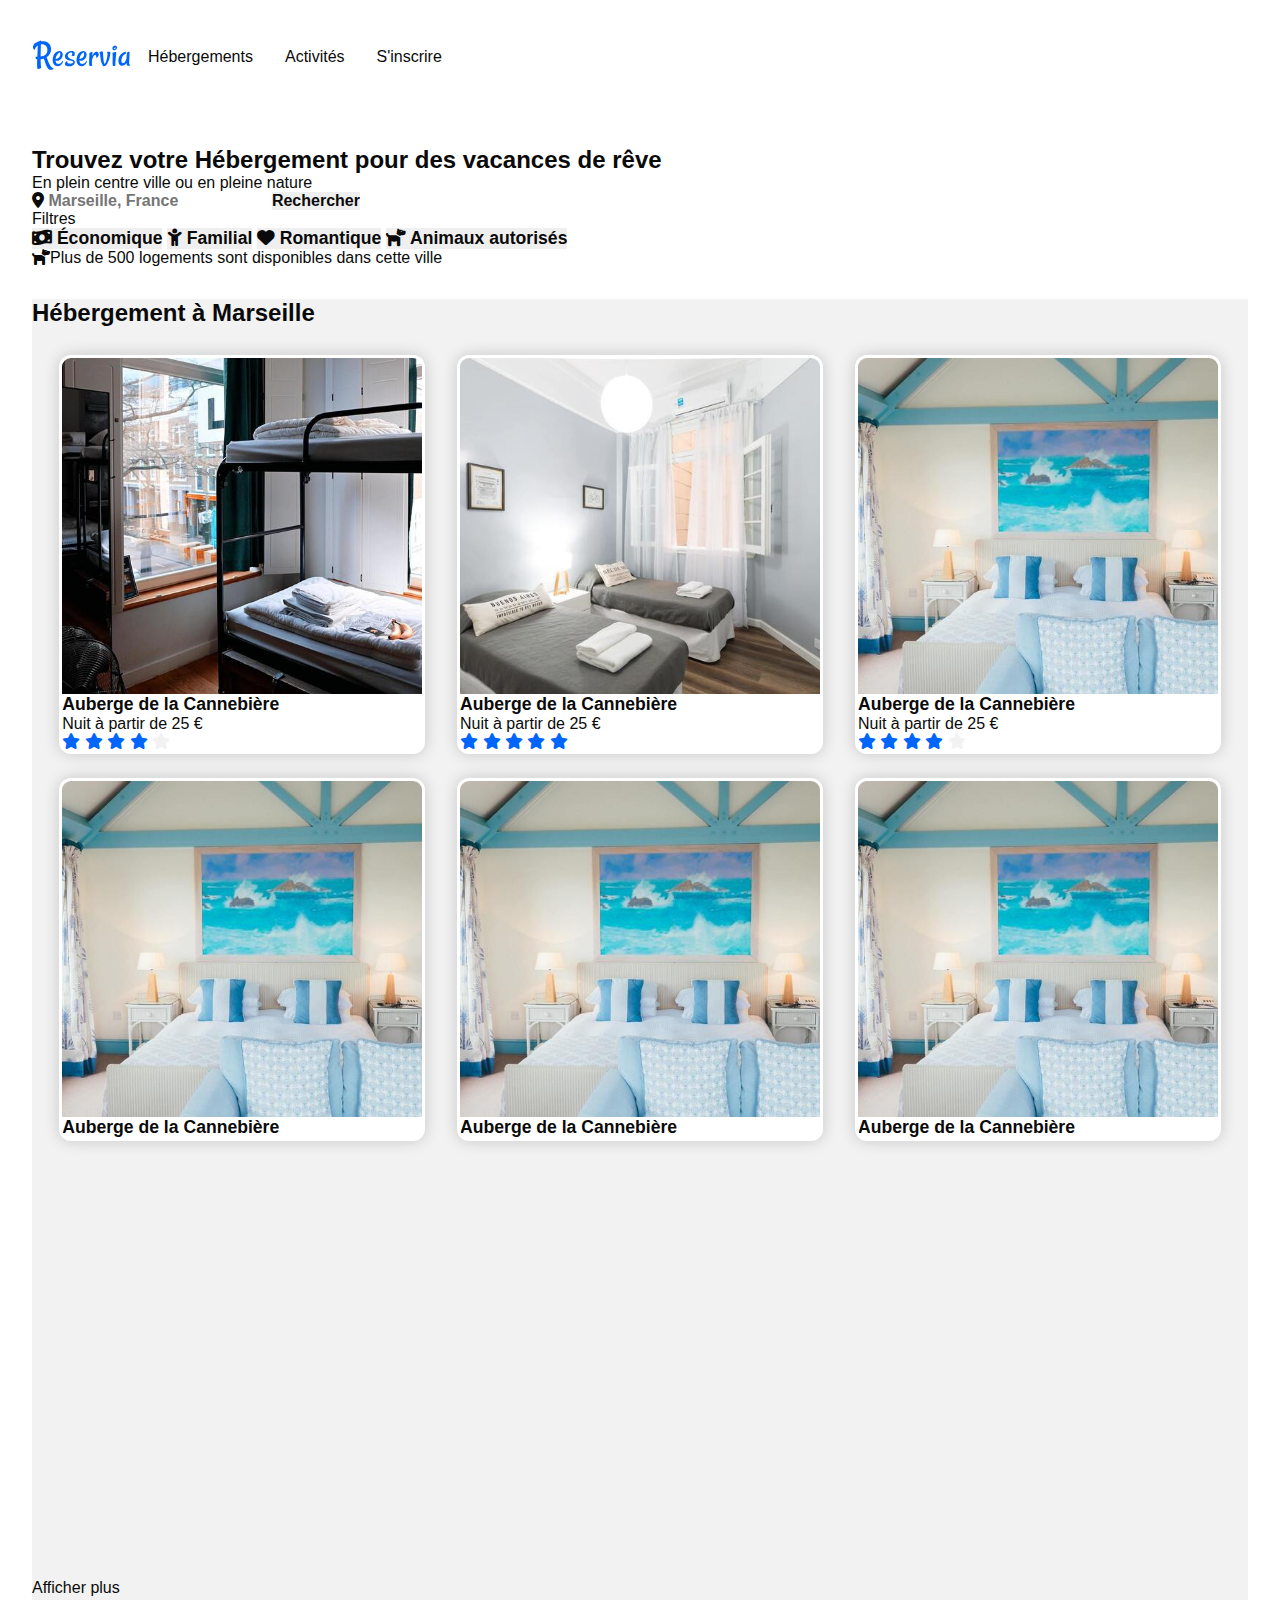
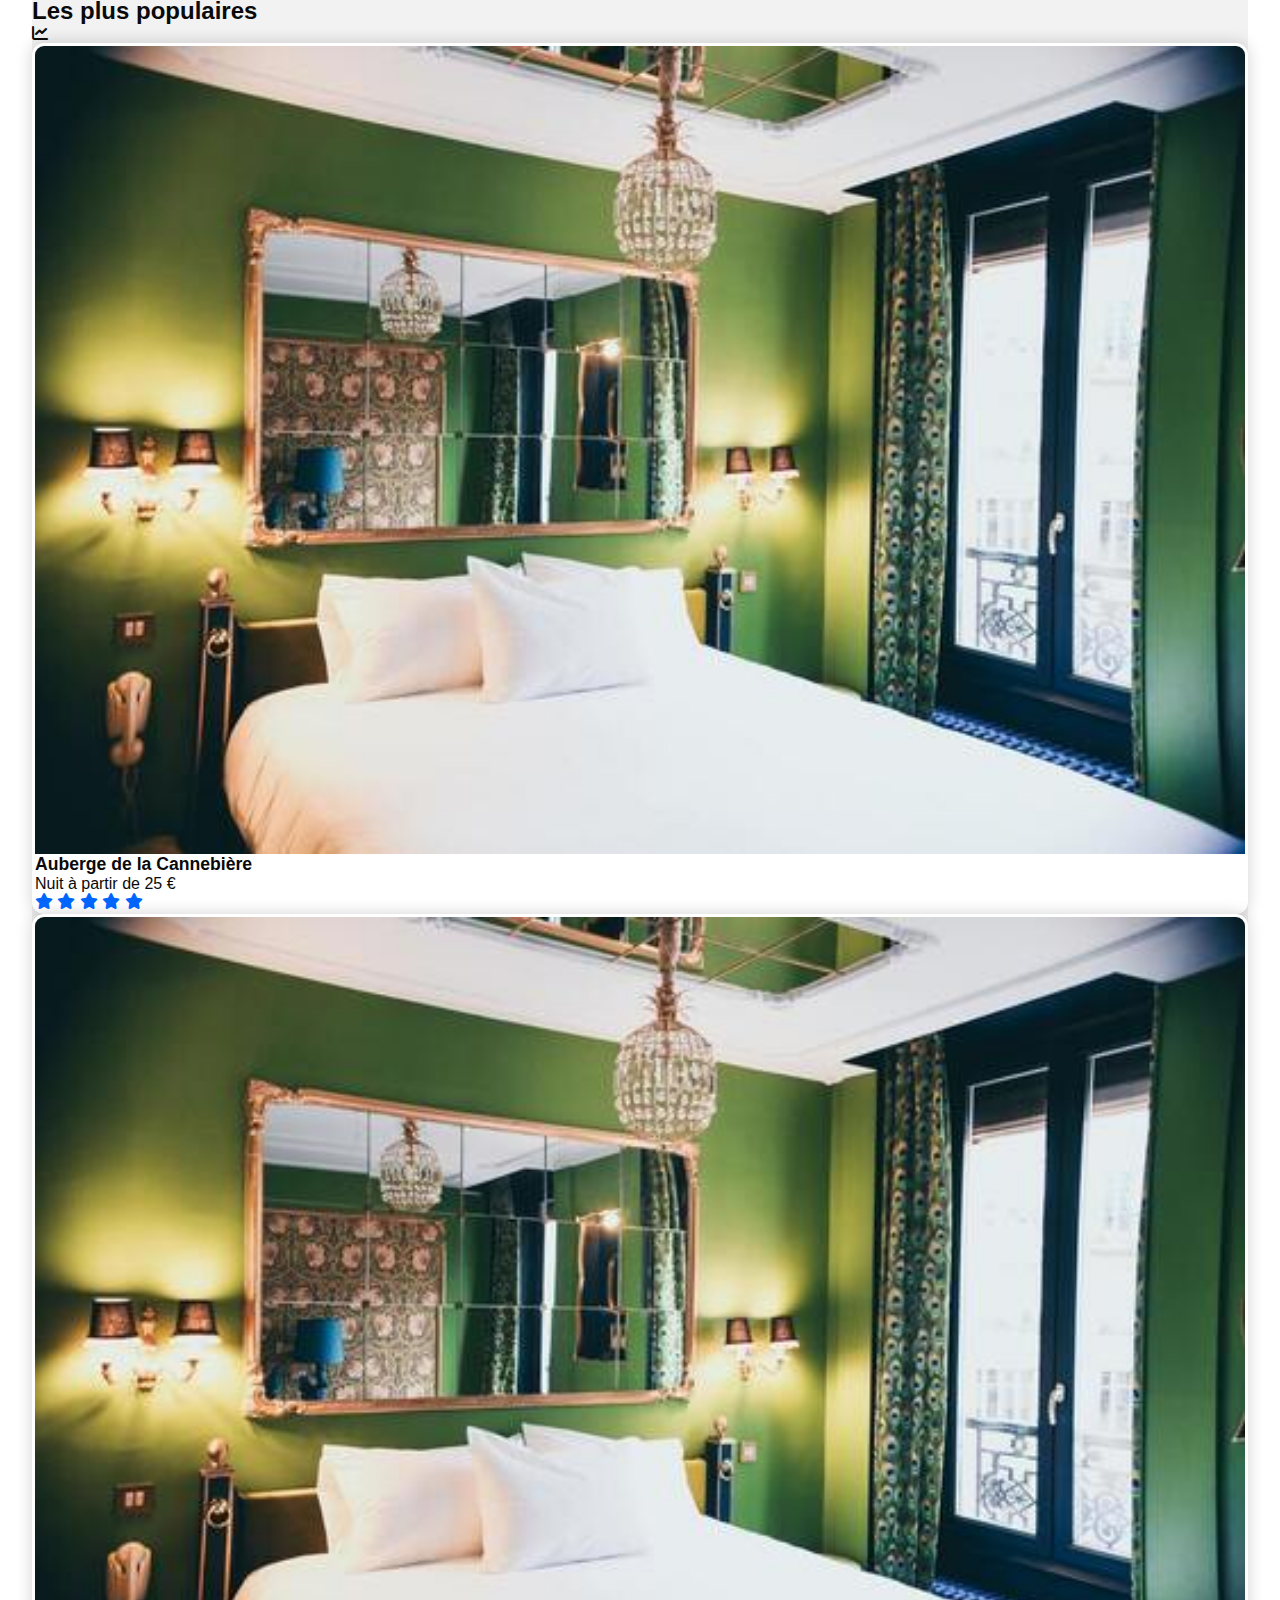
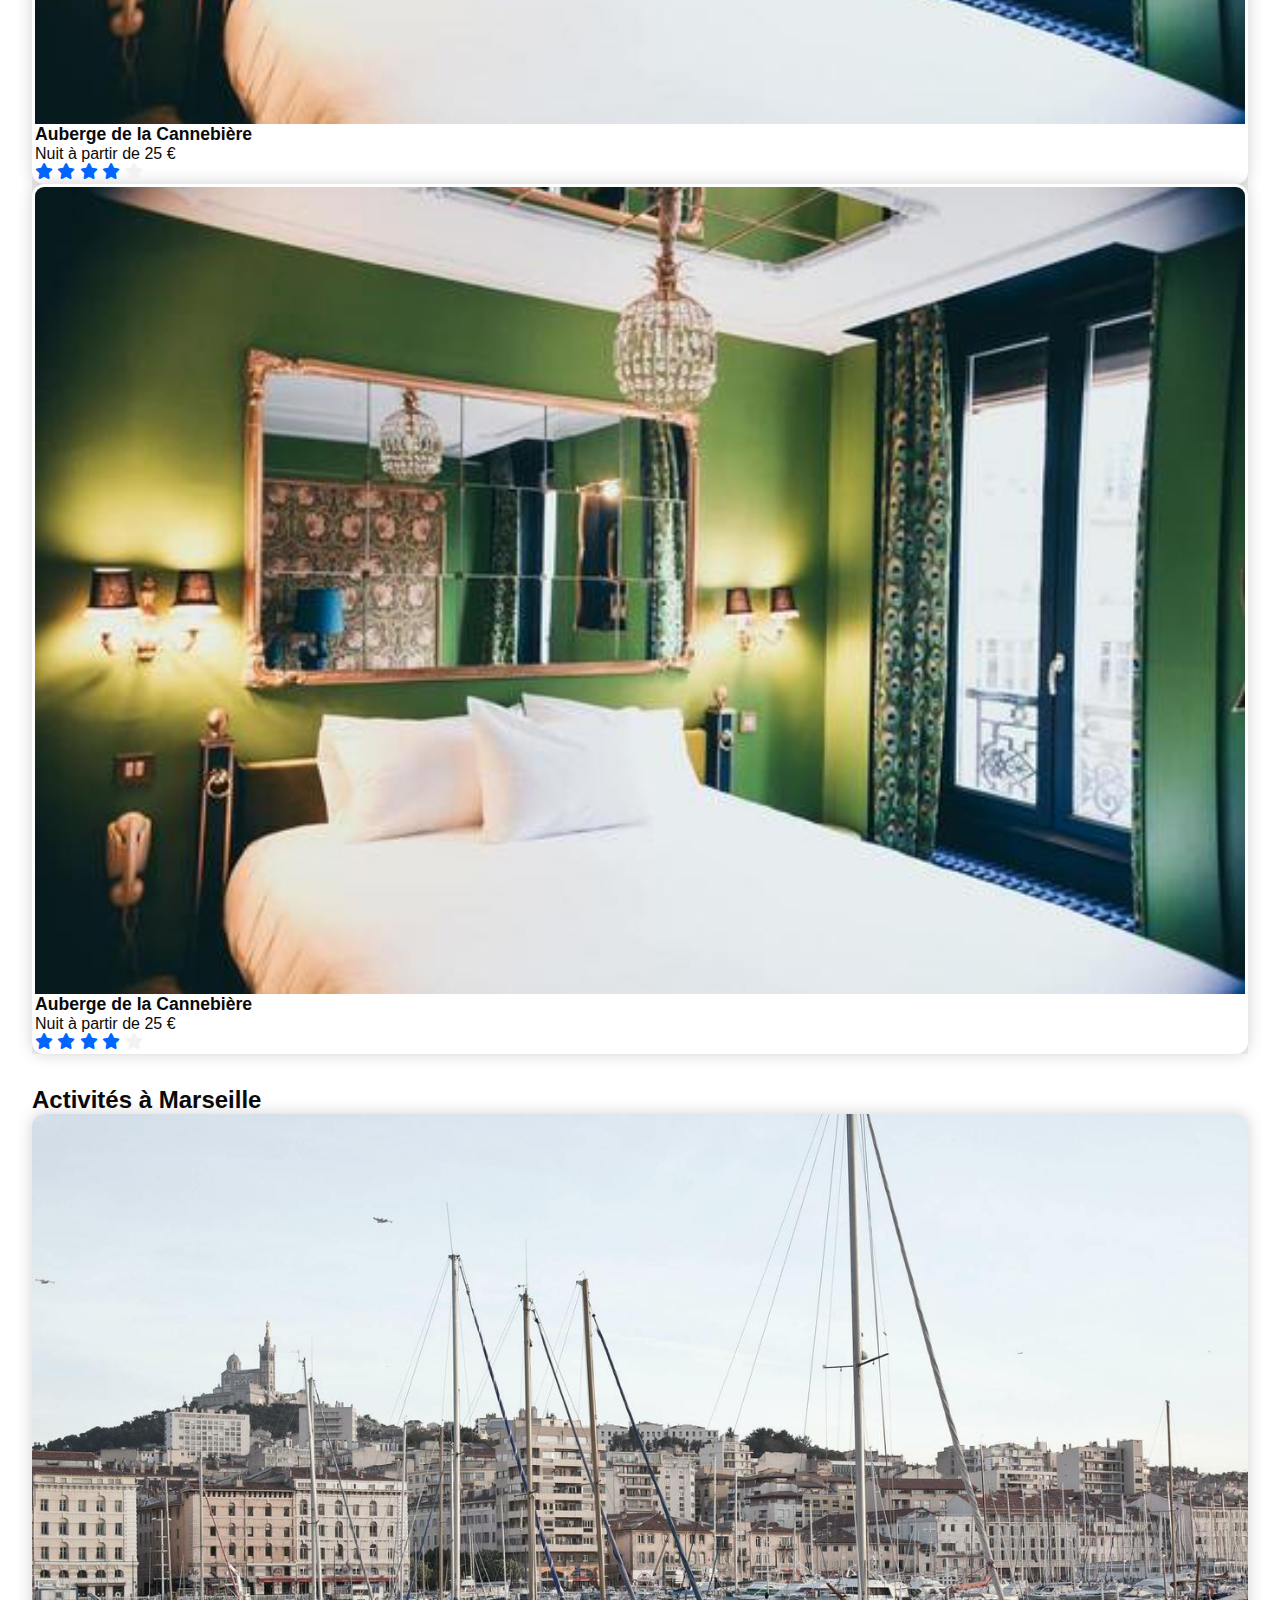
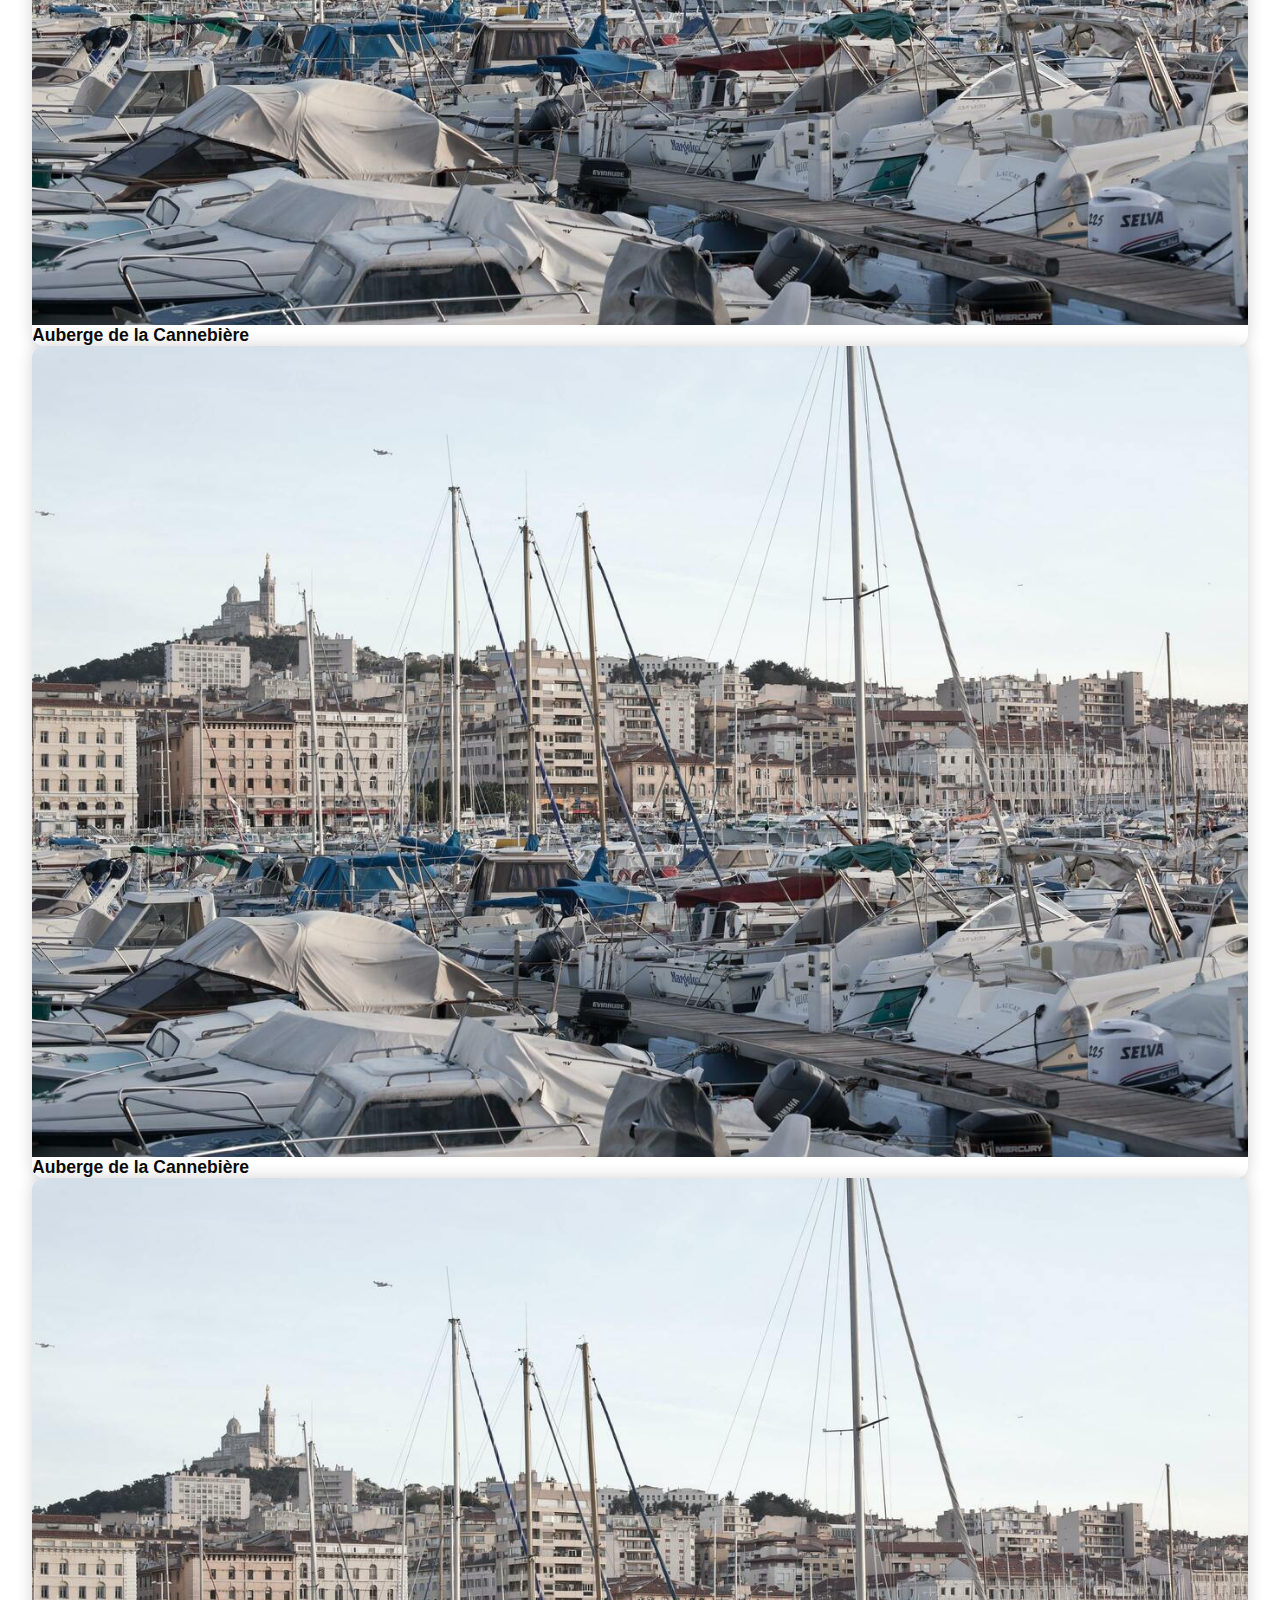
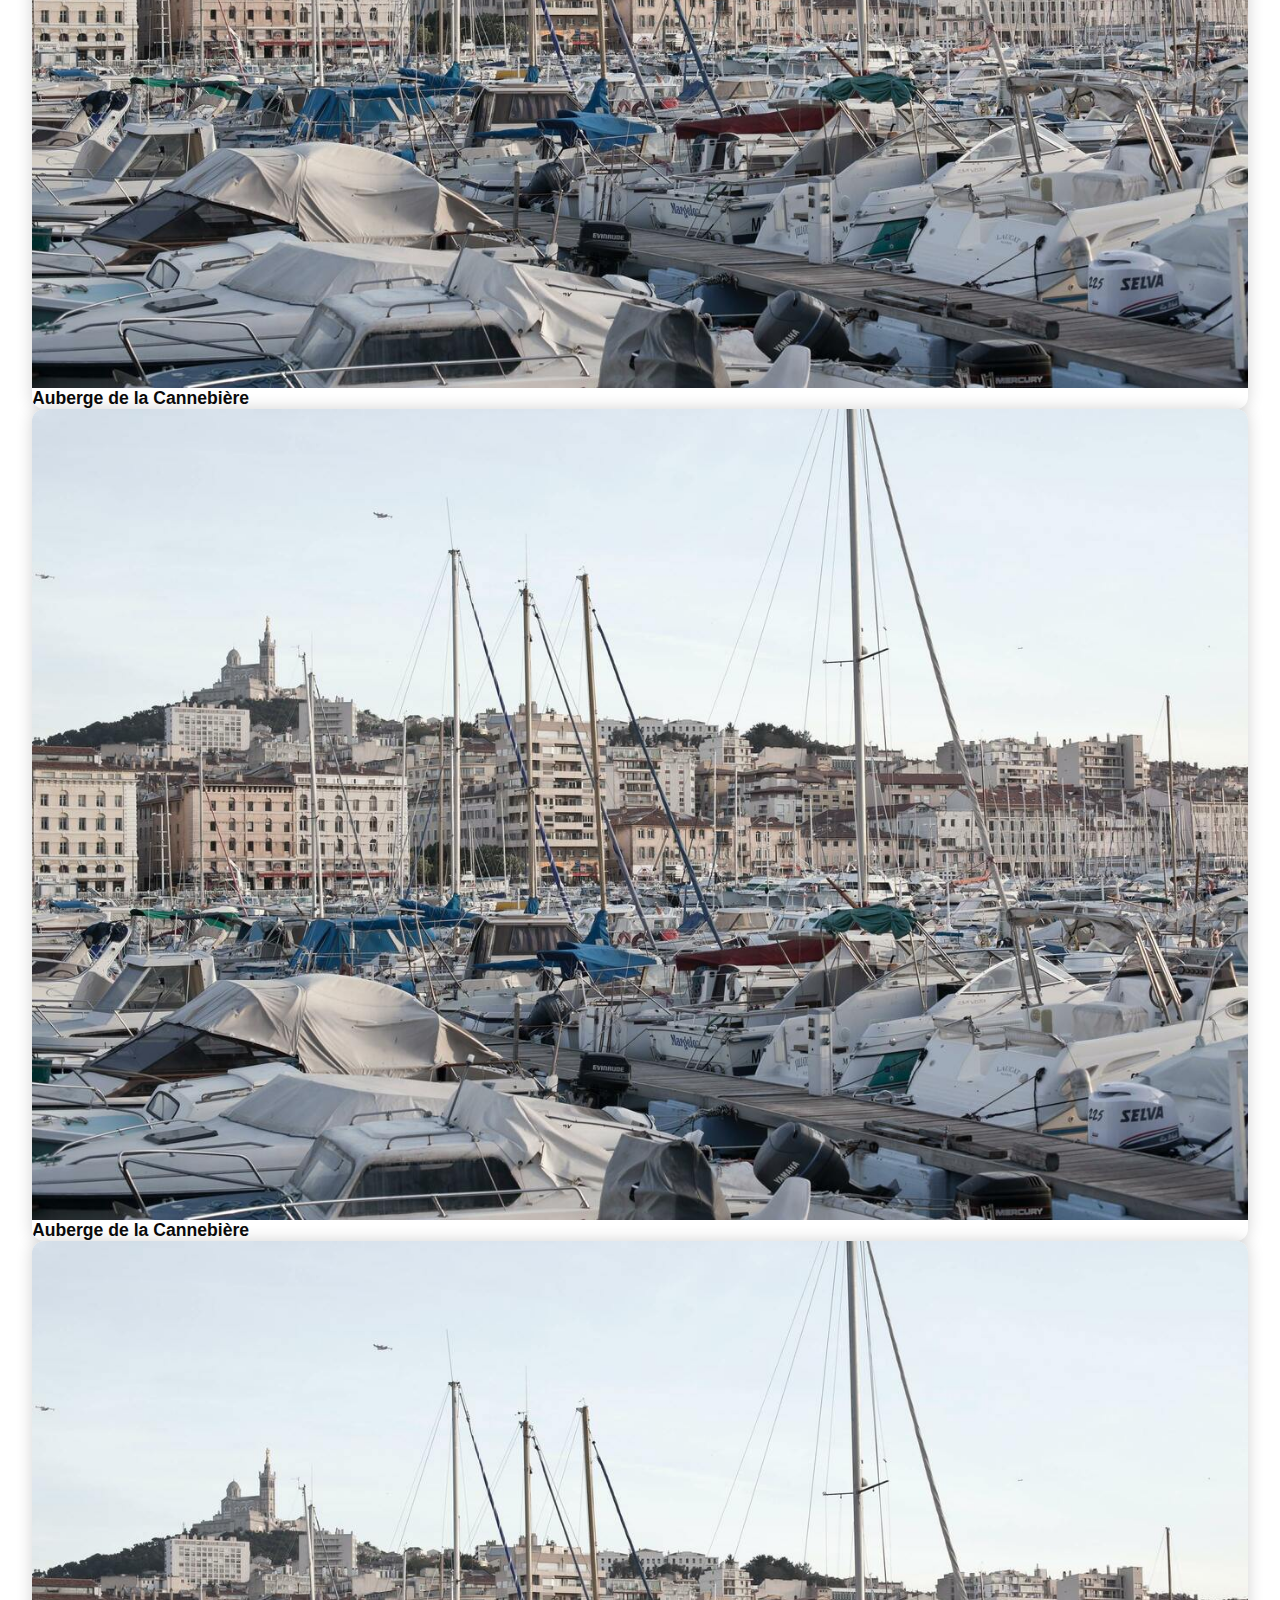
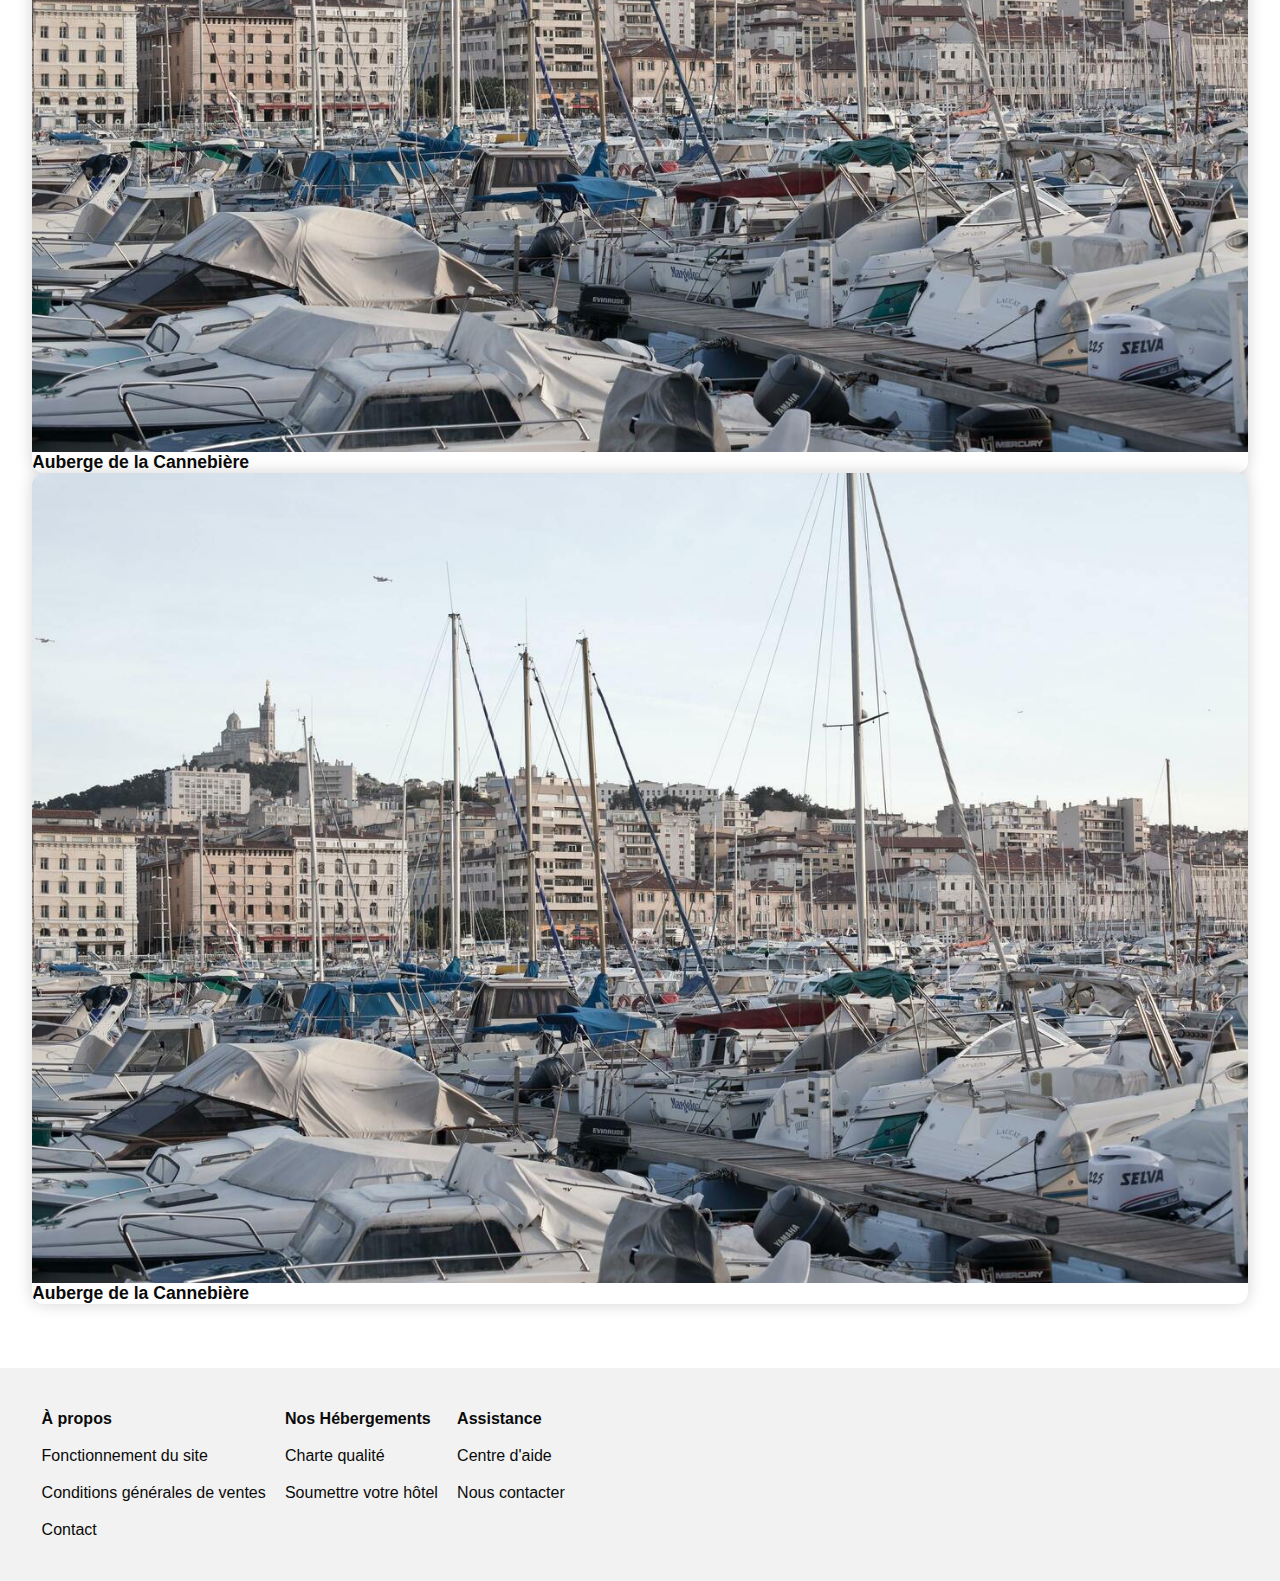
==== commit 814f0d2a: "SAVE_24_01_2025_RESERVIA_END" ====
--- a/index.html
+++ b/index.html
@@ -32,7 +32,7 @@
     <!-- Main -->
     <main>
         <!-- Section / Titre Recherches & Filtres -->
-        <section>
+        <div>
             <h1>Trouvez votre Hébergement pour des vacances de rêve</h1>
             <p>En plein centre ville ou en pleine nature</p>
 
@@ -73,8 +73,11 @@
             
 
             <!-- !!! -->
-            <p>Plus de 500 logements sont disponibles dans cette ville</p>
-        </section>
+            <span>
+                <i class="fa-solid fa-dog"></i>
+                <p>Plus de 500 logements sont disponibles dans cette ville</p>
+            </span>
+        </div>
 
 
 
@@ -87,92 +90,92 @@
                 <!-- Articles  -->
                 <div class="grid__hebergement">
                     <article class="img7">
-                        <a href="!!!">
+                        <a href="#">
                             <img src="hosting/small/marcus-loke-WQJvWU_HZFo-unsplash.jpg" alt="!!!">
                             <h3>Auberge de la Cannebière</h3>
                             <p>Nuit à partir de 25 €</p>
                             <div>
-                                <i class="fa-solid fa-star"></i>
-                                <i class="fa-solid fa-star"></i>
-                                <i class="fa-solid fa-star"></i>
-                                <i class="fa-solid fa-star"></i>
-                                <i class="fa-solid fa-star"></i>
-                            </div>
-                        </article>
-                    </a>
+                                <i class="fa-solid fa-star" data-active="true"></i>
+                                <i class="fa-solid fa-star" data-active="true"></i>
+                                <i class="fa-solid fa-star" data-active="true"></i>
+                                <i class="fa-solid fa-star" data-active="true"></i>
+                                <i class="fa-solid fa-star" data-active="false"></i>
+                            </div>
+                        </a>
+                    </article>
 
                     <article class="img8">
-                        <a href="!!!">
+                        <a href="#">
                             <img src="hosting/small/fred-kleber-gTbaxaVLvsg-unsplash.jpg" alt="!!!">
                             <h3>Auberge de la Cannebière</h3>
                             <p>Nuit à partir de 25 €</p>
                             <div>
-                                <i class="fa-solid fa-star"></i>
-                                <i class="fa-solid fa-star"></i>
-                                <i class="fa-solid fa-star"></i>
-                                <i class="fa-solid fa-star"></i>
-                                <i class="fa-solid fa-star"></i>
+                                <i class="fa-solid fa-star" data-active="true"></i>
+                                <i class="fa-solid fa-star" data-active="true"></i>
+                                <i class="fa-solid fa-star" data-active="true"></i>
+                                <i class="fa-solid fa-star" data-active="true"></i>
+                                <i class="fa-solid fa-star" data-active="true"></i>
                             </div>
                         </a>
                     </article>
 
                     <article>
-                        <a href="!!!" class="img9">
+                        <a href="#" class="img9">
                             <img src="hosting/small/annie-spratt-Eg1qcIitAuA-unsplash.jpg" alt="!!!">
                             <h3>Auberge de la Cannebière</h3>
                             <p>Nuit à partir de 25 €</p>
                             <div>
-                                <i class="fa-solid fa-star"></i>
-                                <i class="fa-solid fa-star"></i>
-                                <i class="fa-solid fa-star"></i>
-                                <i class="fa-solid fa-star"></i>
-                                <i class="fa-solid fa-star"></i>
+                                <i class="fa-solid fa-star" data-active="true"></i>
+                                <i class="fa-solid fa-star" data-active="true"></i>
+                                <i class="fa-solid fa-star" data-active="true"></i>
+                                <i class="fa-solid fa-star" data-active="true"></i>
+                                <i class="fa-solid fa-star" data-active="false"></i>
                             </div>
                         </a>
                     </article>
 
 
                     <article>
-                        <a href="!!!" class="img10">
+                        <a href="#" class="img10">
                             <img src="hosting/small/annie-spratt-Eg1qcIitAuA-unsplash.jpg" alt="!!!">
                             <h3>Auberge de la Cannebière</h3>
                             <p>Nuit à partir de 25 €</p>
                             <div>
-                                <i class="fa-solid fa-star"></i>
-                                <i class="fa-solid fa-star"></i>
-                                <i class="fa-solid fa-star"></i>
-                                <i class="fa-solid fa-star"></i>
-                                <i class="fa-solid fa-star"></i>
+                                <i class="fa-solid fa-star" data-active="true"></i>
+                                <i class="fa-solid fa-star" data-active="true"></i>
+                                <i class="fa-solid fa-star" data-active="true"></i>
+                                <i class="fa-solid fa-star" data-active="false"></i>
+                                <i class="fa-solid fa-star" data-active="false"></i>
                             </div>
                         </a>
                     </article>
 
                     <article>
-                        <a href="!!!" class="img11">
+                        <a href="#" class="img11">
                             <img src="hosting/small/annie-spratt-Eg1qcIitAuA-unsplash.jpg" alt="!!!">
                             <h3>Auberge de la Cannebière</h3>
                             <p>Nuit à partir de 25 €</p>
                             <div>
-                                <i class="fa-solid fa-star"></i>
-                                <i class="fa-solid fa-star"></i>
-                                <i class="fa-solid fa-star"></i>
-                                <i class="fa-solid fa-star"></i>
-                                <i class="fa-solid fa-star"></i>
+                                <i class="fa-solid fa-star" data-active="true"></i>
+                                <i class="fa-solid fa-star" data-active="true"></i>
+                                <i class="fa-solid fa-star" data-active="true"></i>
+                                <i class="fa-solid fa-star" data-active="true"></i>
+                                <i class="fa-solid fa-star" data-active="false"></i>
                             </div>
                         </a>
                     </article>
 
                     <article>
-                        <a href="!!!" class="img12">
+                        <a href="#" class="img12">
                             <img src="hosting/small/annie-spratt-Eg1qcIitAuA-unsplash.jpg" alt="!!!">
                             <h3>Auberge de la Cannebière</h3>
                             <p>Nuit à partir de 25 €</p>
                             <div>
-                                <i class="fa-solid fa-star"></i>
-                                <i class="fa-solid fa-star"></i>
-                                <i class="fa-solid fa-star"></i>
-                                <i class="fa-solid fa-star"></i>
-                                <i class="fa-solid fa-star"></i>
+                                <i class="fa-solid fa-star" data-active="true"></i>
+                                <i class="fa-solid fa-star" data-active="true"></i>
+                                <i class="fa-solid fa-star" data-active="true"></i>
+                                <i class="fa-solid fa-star" data-active="true"></i>
+                                <i class="fa-solid fa-star" data-active="true"></i>
                             </div>
                         </a>
                     </article>
@@ -193,16 +196,18 @@
 
 
                 <article>
-                    <a href="!!!">
-                    <img src="hosting/small/emile-guillemot-Bj_rcSC5XfE-unsplash.jpg" alt="!!!">
-                        <h3>Auberge de la Cannebière</h3>
-                        <p>Nuit à partir de 25 €</p>
+                    <a href="#">
+                        <img src="hosting/small/emile-guillemot-Bj_rcSC5XfE-unsplash.jpg" alt="!!!">
                         <div>
-                            <i class="fa-solid fa-star"></i>
-                            <i class="fa-solid fa-star"></i>
-                            <i class="fa-solid fa-star"></i>
-                            <i class="fa-solid fa-star"></i>
-                            <i class="fa-solid fa-star"></i>
+                            <h3>Auberge de la Cannebière</h3>
+                            <p>Nuit à partir de 25 €</p>
+                            <div>
+                                <i class="fa-solid fa-star" data-active="true"></i>
+                                <i class="fa-solid fa-star" data-active="true"></i>
+                                <i class="fa-solid fa-star" data-active="true"></i>
+                                <i class="fa-solid fa-star" data-active="true"></i>
+                                <i class="fa-solid fa-star" data-active="true"></i>
+                            </div>
                         </div>
                     </a>
                 </article>
@@ -210,30 +215,34 @@
 
                 <article>
                     <a href="!!!">
-                    <img src="hosting/small/emile-guillemot-Bj_rcSC5XfE-unsplash.jpg" alt="!!!">
-                        <h3>Auberge de la Cannebière</h3>
-                        <p>Nuit à partir de 25 €</p>
+                        <img src="hosting/small/emile-guillemot-Bj_rcSC5XfE-unsplash.jpg" alt="!!!">
                         <div>
-                            <i class="fa-solid fa-star"></i>
-                            <i class="fa-solid fa-star"></i>
-                            <i class="fa-solid fa-star"></i>
-                            <i class="fa-solid fa-star"></i>
-                            <i class="fa-solid fa-star"></i>
+                            <h3>Auberge de la Cannebière</h3>
+                            <p>Nuit à partir de 25 €</p>
+                            <div>
+                                <i class="fa-solid fa-star" data-active="true"></i>
+                                <i class="fa-solid fa-star" data-active="true"></i>
+                                <i class="fa-solid fa-star" data-active="true"></i>
+                                <i class="fa-solid fa-star" data-active="true"></i>
+                                <i class="fa-solid fa-star" data-active="false"></i>
+                            </div>
                         </div>
                     </a>
                 </article>
 
                 <article>
                     <a href="!!!">
-                    <img src="hosting/small/emile-guillemot-Bj_rcSC5XfE-unsplash.jpg" alt="!!!">
-                        <h3>Auberge de la Cannebière</h3>
-                        <p>Nuit à partir de 25 €</p>
+                        <img src="hosting/small/emile-guillemot-Bj_rcSC5XfE-unsplash.jpg" alt="!!!">
                         <div>
-                            <i class="fa-solid fa-star"></i>
-                            <i class="fa-solid fa-star"></i>
-                            <i class="fa-solid fa-star"></i>
-                            <i class="fa-solid fa-star"></i>
-                            <i class="fa-solid fa-star"></i>
+                            <h3>Auberge de la Cannebière</h3>
+                            <p>Nuit à partir de 25 €</p>
+                            <div>
+                                <i class="fa-solid fa-star" data-active="true"></i>
+                                <i class="fa-solid fa-star" data-active="true"></i>
+                                <i class="fa-solid fa-star" data-active="true"></i>
+                                <i class="fa-solid fa-star" data-active="true"></i>
+                                <i class="fa-solid fa-star" data-active="false"></i>
+                            </div>
                         </div>
                     </a>
                 </article>
@@ -251,42 +260,42 @@
                 <article class="img1">
                     <a href="!!!">
                         <img src="activity/medium/reno-laithienne-QUgJhdY5Fyk-unsplash.jpg" alt="!!!">
-                            <h3>Auberge de la Cannebière</h3>
+                        <h3>Auberge de la Cannebière</h3>
                     </a>
                 </article>
 
                 <article class="img2">
                     <a href="!!!">
                         <img src="activity/medium/reno-laithienne-QUgJhdY5Fyk-unsplash.jpg" alt="!!!">
-                            <h3>Auberge de la Cannebière</h3>
+                        <h3>Auberge de la Cannebière</h3>
                     </a>
                 </article>
 
                 <article class="img3">
                     <a href="!!!">
                         <img src="activity/medium/reno-laithienne-QUgJhdY5Fyk-unsplash.jpg" alt="!!!">
-                            <h3>Auberge de la Cannebière</h3>
+                        <h3>Auberge de la Cannebière</h3>
                     </a>
                 </article>
 
                 <article class="img4">
                     <a href="!!!">
                         <img src="activity/medium/reno-laithienne-QUgJhdY5Fyk-unsplash.jpg" alt="!!!">
-                            <h3>Auberge de la Cannebière</h3>
+                        <h3>Auberge de la Cannebière</h3>
                     </a>
                 </article>
 
                 <article class="img5">
                     <a href="!!!">
                         <img src="activity/medium/reno-laithienne-QUgJhdY5Fyk-unsplash.jpg" alt="!!!">
-                            <h3>Auberge de la Cannebière</h3>
+                        <h3>Auberge de la Cannebière</h3>
                     </a>
                 </article>
 
                 <article class="img6">
                     <a href="!!!">
                         <img src="activity/medium/reno-laithienne-QUgJhdY5Fyk-unsplash.jpg" alt="!!!">
-                            <h3>Auberge de la Cannebière</h3>
+                        <h3>Auberge de la Cannebière</h3>
                     </a>
                 </article>
             </div>
--- a/style.css
+++ b/style.css
@@ -88,111 +88,93 @@
 
 
 
-/* Display et Grid */
-.disp, footer, header {
+/* Les display */
+.disp, footer, header,
+aside a, span {
     display: flex;
 }
 
-.column {
-    display: flex;
-    flex-direction: column;
+/* Li Footer et Header */
+footer li {
+    padding: var(--padding-medium);
+}
+
+header li {
+    padding: var(--padding-large);
 }
 
 
 
-/* Grid Activités */
-.grid__activite {
-    display: grid;
-    grid-template-areas: 
-    "a  b d e"
-    "a  b d f"
-    "a  c d f";
-    grid-template-columns: repeat(2, minmax(200px, 1fr));
-    grid-template-rows: repeat(4, minmax(400px, auto));
-  }
-  
-.img1 { grid-area: a; 
-}
-.img2 { grid-area: b; 
-}
-.img3 { grid-area: c; 
-}
-.img4 { grid-area: d; 
-}
-.img5 { grid-area: e; 
-}
-.img6 { grid-area: f;
+/* Articles */
+article {
+    border-radius: var(--border-radius-big);
+    box-shadow: 0 0 16px #0000002e;
+    overflow: hidden;
+    background-color: var(--color-white);
 }
 
 
+.grid__hebergement article,
+aside article {
+    display: flex;
+    flex-direction: column;
+    gap: var(--gap-medium);
+    border: var(--color-white)  0.2rem solid;
+}
 
-/* Grid Hébergement */
+/* Les grids */
+
 .grid__hebergement {
     display: grid;
-    grid-template-columns: repeat(4, 1fr);
-    grid-template-rows: auto 11rem 2rem 2rem 11rem;
-  }
-
+    gap: 2%;
+    grid-template-columns: repeat(3, 1fr);
+    grid-template-rows: auto repeat(2, 1fr) auto;
+    column-gap: 2rem;
+    padding: 1.7rem;
+}
 
 
   /* Aside Images */
-article img {
+  article img {
+    height: 7rem;
     object-fit: cover;
     width: 100%;
     height: 100%;
     max-width: 100%;
 }
 
-aside img {
-    border-radius: 1rem 0 0 1rem;
+/* la gestions des articles */
+article a {
+    display: flex;
+    flex-direction: column;
+    height: 100%;
+
 }
 
 
-
-/* Articles activités Images */
-.grid__activite article {
-    overflow: hidden;
-    border-radius: 1rem 1rem 0 0;
-    border: 1 px solid black;
-    background-color: red;
+/* Colors */
+.color__gray, 
+footer,
+aside{
+    background-color: var(--color-gray);
 }
 
 
+.fa-star[data-active="true"] {
+    color: var(--color-primary);
+}
 
-/* Articles hébergement Images */
-.grid__hebergement article {
-    overflow: hidden;
-    box-shadow: #0a0a0a 0 0 0.5rem;
-    border-radius: 1rem 1rem 0 0;
+.fa-star[data-active="false"] {
+    color: var(--color-gray);
 }
 
 
 
 
-/* Footer */
-footer {
-    justify-content: flex-start;
-    gap: 12rem;
-    align-items: flex-start;
-}
-
-footer li
-{
-    padding: 0.4rem;
-}
-
-.color__gray, 
-footer,
-aside {
-    background-color: var(--color-gray);
-}
 
 
-header {
-    justify-content: space-between;
-    align-items: center;
-}
 
-header li {
-    padding: var(--padding-large);
+
+img {
+    width: 100px;
 }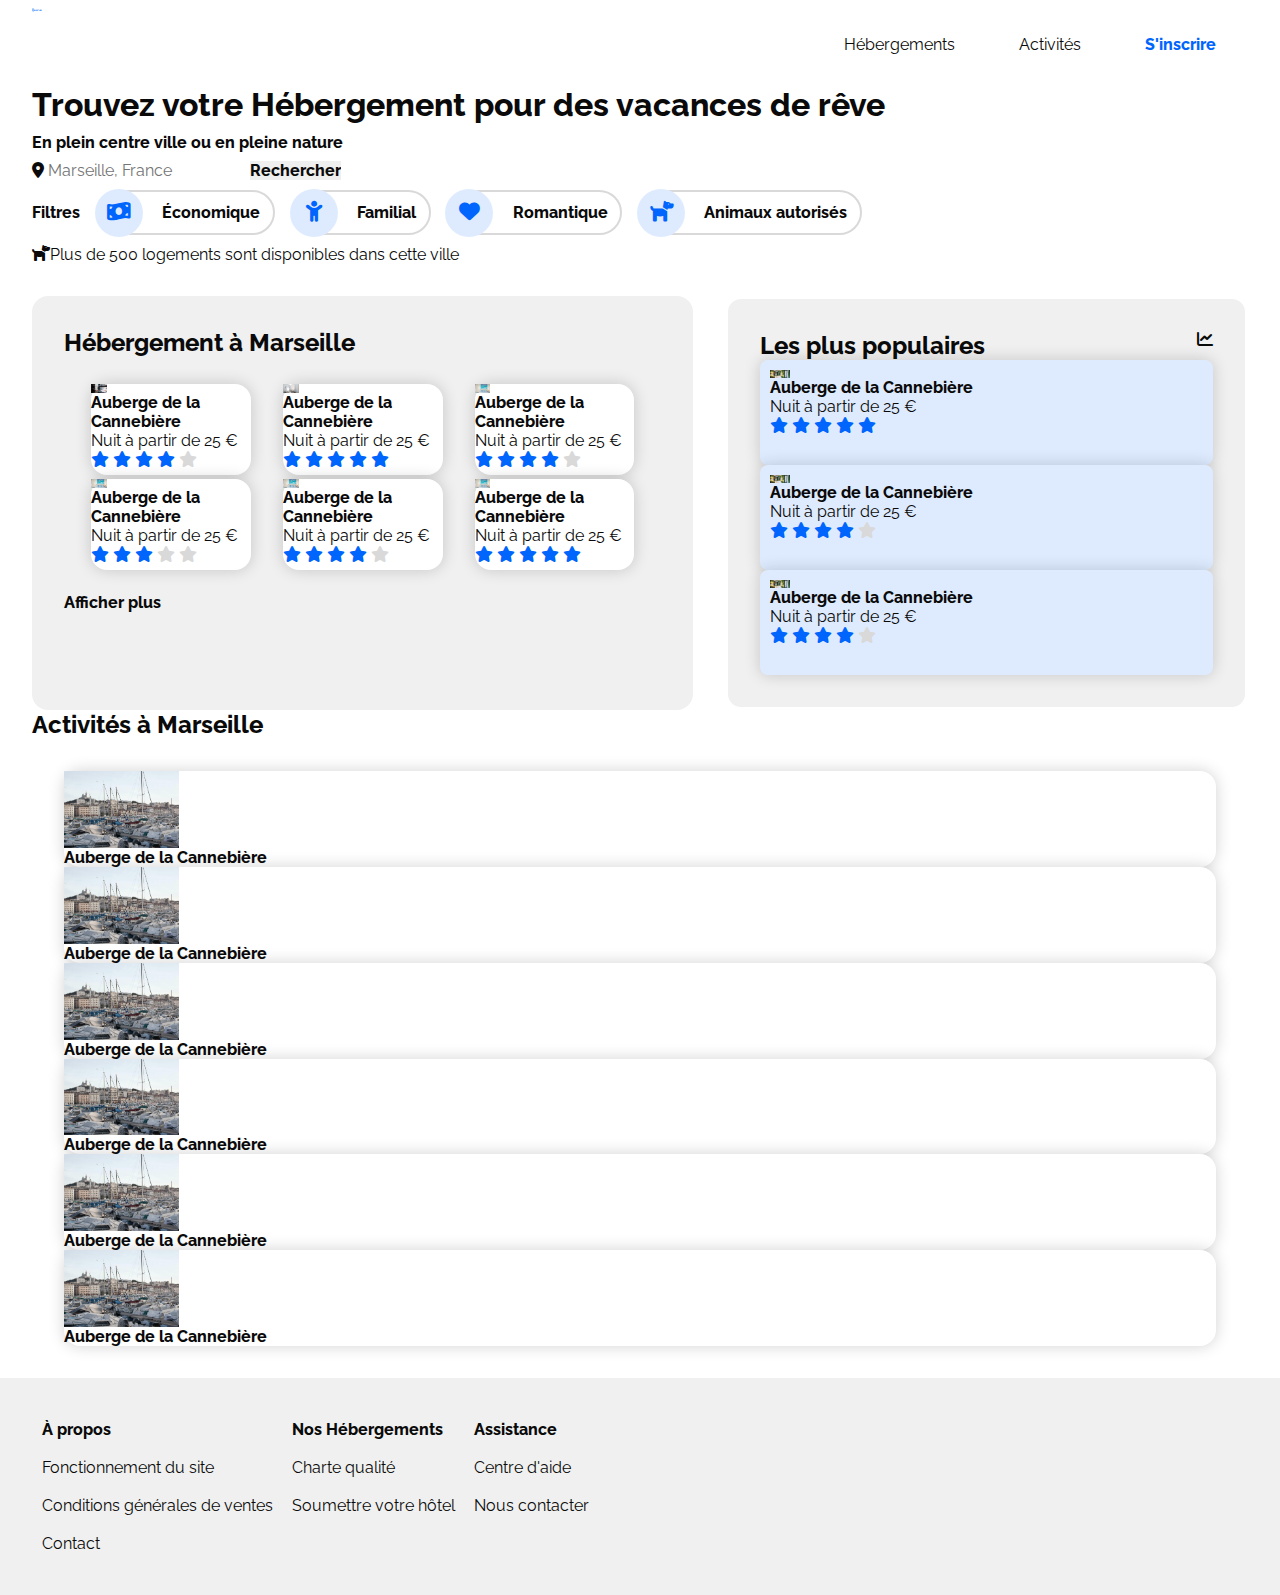
==== commit c5ff888c: "Modif_25_01_25" ====
--- a/index.html
+++ b/index.html
@@ -9,6 +9,7 @@
 
     <link rel="stylesheet" href="style.css">
     <script src="script.js"></script>
+    <link href="https://fonts.googleapis.com/css2?family=Montserrat:ital,wght@0,100..900;1,100..900&family=Raleway:ital,wght@0,100..900;1,100..900&family=Urbanist:ital,wght@0,100..900;1,100..900&display=swap" rel="stylesheet">
 
     <link href="https://cdnjs.cloudflare.com/ajax/libs/font-awesome/6.0.0-beta3/css/all.min.css" rel="stylesheet">
 </head>
@@ -22,7 +23,7 @@
             <ul class="disp">
                 <li><a href="#hebergements">Hébergements</a></li>
                 <li><a href="#activites">Activités</a></li>
-                <li><a href="#inscriptions">S'inscrire</a></li>
+                <li><a href="#inscriptions" class="bold">S'inscrire</a></li>
             </ul>
         </nav>
     </header>
@@ -34,7 +35,7 @@
         <!-- Section / Titre Recherches & Filtres -->
         <div>
             <h1>Trouvez votre Hébergement pour des vacances de rêve</h1>
-            <p>En plein centre ville ou en pleine nature</p>
+            <p class="bold">En plein centre ville ou en pleine nature</p>
 
             
             <!-- Search Bar -->
@@ -49,30 +50,29 @@
 
             <!-- Filtres -->
             <div>
-                <p>Filtres</p>
+                <p class="bold">Filtres</p>
                 <button>
-                    <i class="fa-solid fa-money-bill-wave"></i>
-                    Économique
+                    <em class="fa-solid fa-money-bill-wave"></em>
+                    <span>Économique</span>
                 </button>
 
                 <button>
-                    <i class="fa-solid fa-child"></i>
-                     Familial
+                    <em class="fa-solid fa-child"></em>
+                    <span>Familial</span>
                 </button>
 
                 <button>
-                    <i class="fa-solid fa-heart"></i>
-                     Romantique
+                    <em class="fa-solid fa-heart"></em>
+                    <span>Romantique</span>
                 </button>
 
                 <button>
-                    <i class="fa-solid fa-dog"></i>
-                     Animaux autorisés
+                    <em class="fa-solid fa-dog"></em>
+                    <span>Animaux autorisés</span>
                 </button>
             </div>
             
 
-            <!-- !!! -->
             <span>
                 <i class="fa-solid fa-dog"></i>
                 <p>Plus de 500 logements sont disponibles dans cette ville</p>
@@ -82,7 +82,7 @@
 
 
         <!-- Section / Hébergements -->
-        <section display="grid">
+        <section>
             <div class="color__gray">
                 <h2>Hébergement à Marseille</h2>
 
@@ -91,7 +91,7 @@
                 <div class="grid__hebergement">
                     <article class="img7">
                         <a href="#">
-                            <img src="hosting/small/marcus-loke-WQJvWU_HZFo-unsplash.jpg" alt="!!!">
+                            <img src="hosting/small/marcus-loke-WQJvWU_HZFo-unsplash.jpg" alt="#">
                             <h3>Auberge de la Cannebière</h3>
                             <p>Nuit à partir de 25 €</p>
                             <div>
@@ -106,7 +106,7 @@
 
                     <article class="img8">
                         <a href="#">
-                            <img src="hosting/small/fred-kleber-gTbaxaVLvsg-unsplash.jpg" alt="!!!">
+                            <img src="hosting/small/fred-kleber-gTbaxaVLvsg-unsplash.jpg" alt="#">
                             <h3>Auberge de la Cannebière</h3>
                             <p>Nuit à partir de 25 €</p>
                             <div>
@@ -121,7 +121,7 @@
 
                     <article>
                         <a href="#" class="img9">
-                            <img src="hosting/small/annie-spratt-Eg1qcIitAuA-unsplash.jpg" alt="!!!">
+                            <img src="hosting/small/annie-spratt-Eg1qcIitAuA-unsplash.jpg" alt="#">
                             <h3>Auberge de la Cannebière</h3>
                             <p>Nuit à partir de 25 €</p>
                             <div>
@@ -137,7 +137,7 @@
 
                     <article>
                         <a href="#" class="img10">
-                            <img src="hosting/small/annie-spratt-Eg1qcIitAuA-unsplash.jpg" alt="!!!">
+                            <img src="hosting/small/annie-spratt-Eg1qcIitAuA-unsplash.jpg" alt="#">
                             <h3>Auberge de la Cannebière</h3>
                             <p>Nuit à partir de 25 €</p>
                             <div>
@@ -152,7 +152,7 @@
 
                     <article>
                         <a href="#" class="img11">
-                            <img src="hosting/small/annie-spratt-Eg1qcIitAuA-unsplash.jpg" alt="!!!">
+                            <img src="hosting/small/annie-spratt-Eg1qcIitAuA-unsplash.jpg" alt="#">
                             <h3>Auberge de la Cannebière</h3>
                             <p>Nuit à partir de 25 €</p>
                             <div>
@@ -167,7 +167,7 @@
 
                     <article>
                         <a href="#" class="img12">
-                            <img src="hosting/small/annie-spratt-Eg1qcIitAuA-unsplash.jpg" alt="!!!">
+                            <img src="hosting/small/annie-spratt-Eg1qcIitAuA-unsplash.jpg" alt="#">
                             <h3>Auberge de la Cannebière</h3>
                             <p>Nuit à partir de 25 €</p>
                             <div>
@@ -181,7 +181,7 @@
                     </article>
                 </div>
 
-                <a href="!!!">Afficher plus</a>
+                <a href="#" class="bold">Afficher plus</a>
             </div>
 
          
@@ -193,11 +193,9 @@
                     <i class="fa-solid fa-chart-line"></i>
                 </div>
 
-
-
                 <article>
                     <a href="#">
-                        <img src="hosting/small/emile-guillemot-Bj_rcSC5XfE-unsplash.jpg" alt="!!!">
+                        <img src="hosting/small/emile-guillemot-Bj_rcSC5XfE-unsplash.jpg" alt="#">
                         <div>
                             <h3>Auberge de la Cannebière</h3>
                             <p>Nuit à partir de 25 €</p>
@@ -214,8 +212,8 @@
 
 
                 <article>
-                    <a href="!!!">
-                        <img src="hosting/small/emile-guillemot-Bj_rcSC5XfE-unsplash.jpg" alt="!!!">
+                    <a href="#">
+                        <img src="hosting/small/emile-guillemot-Bj_rcSC5XfE-unsplash.jpg" alt="#">
                         <div>
                             <h3>Auberge de la Cannebière</h3>
                             <p>Nuit à partir de 25 €</p>
@@ -231,8 +229,8 @@
                 </article>
 
                 <article>
-                    <a href="!!!">
-                        <img src="hosting/small/emile-guillemot-Bj_rcSC5XfE-unsplash.jpg" alt="!!!">
+                    <a href="#">
+                        <img src="hosting/small/emile-guillemot-Bj_rcSC5XfE-unsplash.jpg" alt="#">
                         <div>
                             <h3>Auberge de la Cannebière</h3>
                             <p>Nuit à partir de 25 €</p>
@@ -258,43 +256,43 @@
             <!-- Articles /  -->
              <div class="grid__activite">
                 <article class="img1">
-                    <a href="!!!">
-                        <img src="activity/medium/reno-laithienne-QUgJhdY5Fyk-unsplash.jpg" alt="!!!">
+                    <a href="#">
+                        <img src="activity/medium/reno-laithienne-QUgJhdY5Fyk-unsplash.jpg" alt="#">
                         <h3>Auberge de la Cannebière</h3>
                     </a>
                 </article>
 
                 <article class="img2">
-                    <a href="!!!">
-                        <img src="activity/medium/reno-laithienne-QUgJhdY5Fyk-unsplash.jpg" alt="!!!">
+                    <a href="#">
+                        <img src="activity/medium/reno-laithienne-QUgJhdY5Fyk-unsplash.jpg" alt="#">
                         <h3>Auberge de la Cannebière</h3>
                     </a>
                 </article>
 
                 <article class="img3">
-                    <a href="!!!">
-                        <img src="activity/medium/reno-laithienne-QUgJhdY5Fyk-unsplash.jpg" alt="!!!">
+                    <a href="#">
+                        <img src="activity/medium/reno-laithienne-QUgJhdY5Fyk-unsplash.jpg" alt="#">
                         <h3>Auberge de la Cannebière</h3>
                     </a>
                 </article>
 
                 <article class="img4">
-                    <a href="!!!">
-                        <img src="activity/medium/reno-laithienne-QUgJhdY5Fyk-unsplash.jpg" alt="!!!">
+                    <a href="#">
+                        <img src="activity/medium/reno-laithienne-QUgJhdY5Fyk-unsplash.jpg" alt="#">
                         <h3>Auberge de la Cannebière</h3>
                     </a>
                 </article>
 
                 <article class="img5">
-                    <a href="!!!">
-                        <img src="activity/medium/reno-laithienne-QUgJhdY5Fyk-unsplash.jpg" alt="!!!">
+                    <a href="#">
+                        <img src="activity/medium/reno-laithienne-QUgJhdY5Fyk-unsplash.jpg" alt="#">
                         <h3>Auberge de la Cannebière</h3>
                     </a>
                 </article>
 
                 <article class="img6">
-                    <a href="!!!">
-                        <img src="activity/medium/reno-laithienne-QUgJhdY5Fyk-unsplash.jpg" alt="!!!">
+                    <a href="#">
+                        <img src="activity/medium/reno-laithienne-QUgJhdY5Fyk-unsplash.jpg" alt="#">
                         <h3>Auberge de la Cannebière</h3>
                     </a>
                 </article>
@@ -308,23 +306,23 @@
     <footer>
         <ul>
             <li>À propos</li>
-            <li><a href="!!!">Fonctionnement du site</a></li>
-            <li><a href="!!!">Conditions générales de ventes</a></li>
-            <li><a href="!!!">Contact</a></li>
+            <li><a href="#">Fonctionnement du site</a></li>
+            <li><a href="#">Conditions générales de ventes</a></li>
+            <li><a href="#">Contact</a></li>
         </ul>
 
 
         <ul>
             <li>Nos Hébergements</li>
-            <li><a href="!!!">Charte qualité</a></li>
-            <li><a href="!!!">Soumettre votre hôtel</a></li>
+            <li><a href="#">Charte qualité</a></li>
+            <li><a href="#">Soumettre votre hôtel</a></li>
         </ul>
 
 
         <ul>
             <li>Assistance</li>
-            <li><a href="!!!">Centre d'aide</a></li>
-            <li><a href="!!!">Nous contacter</a></li>
+            <li><a href="#">Centre d'aide</a></li>
+            <li><a href="#">Nous contacter</a></li>
         </ul>
     </footer>
 </body>
--- a/style.css
+++ b/style.css
@@ -1,136 +1,234 @@
 /* Les variables */
 :root {
-  --font-weight-light: 150;
-  --font-weight-medium: 300;
-  --font-weight-bold: 550;
-  --font-weight-extra-bold: 750;
-  --font-weight-black: 800;
-
-
-  --color-primary: #0065FC;
-  --color-white-blue: #DEEBFF;
-  --color-white: #ffffff;
-  --color-gray: #F2F2F2;
-  --color-black: #0a0a0a;
-
-  --font-main: "Raleway", sans-serif;
-
-
-  --text-size-medium: 1.5em;
-  --text-size-medium-large: 2em;
-  --text-size-large: 4em;
-  --text-size-extra-large: 8em;
-
-  --border-radius-normal: 0.5em;
-  --border-radius-big: 0.75em;
-  --border-radius-extra-big: 1em;
-  --border-radius-absolu: 6em;
-
-  --margin-small: 0.25em;
-  --margin-medium: 1em;
-
-  --padding-buttons-small: 0.5em 0.65em;
-  --padding-buttons-medium: 0.65em 1em;
-
-  --padding-medium: 0.6em;
-  --padding-large: 1em;
-
-  --gap-medium: 0.6em;
-  --gap-large: 1em;
-
-}
+    --font-weight-light: 150;
+    --font-weight-medium: 300;
+    --font-weight-bold: 600;
+    --font-weight-extra-bold: 750;
+    --font-weight-black: 800;
+
+
+    --color-primary: #0065FC;
+    --color-white-blue: #DEEBFF;
+    --color-white: #ffffff;
+    --color-gray: #F0F0F0;
+    --color-gray-black: #D9D9D9;
+    --color-black: #0a0a0a;
+
+
+    --font-main: "Raleway", sans-serif;
+
+
+    --text-size-medium: 1rem;
+    --text-size-large: 1.5rem;
+    --text-size-extra-large: 2rem;
+
+
+    --border-radius-normal: 0.5rem;
+    --border-radius-big: 1rem;
+    --border-radius-extra-big: 1rem;
+    --border-radius-absolu: 6rem;
+
+
+    --margin-small: 0.25rem;
+    --margin-medium: 1rem;
+    --padding-buttons-small: 0.5rem 0.65rem;
+
+    --padding-buttons-medium: 1rem 1.5rem;
+    --padding-medium: 0.6rem;
+    --padding-large: 1rem;
+    --padding-extra-large: 2rem;
+
+    --gap-medium: 0.6rem;
+    --gap-large: 1rem;
+    --gap-extra-large: 2rem;
+}
+
 
 
 /* Toutes les règles primaires */
 html {
-  background-color: var(--color-white);
-  color: var(--color-black);
-  font-family: var(--font-main);
+    background-color: var(--color-white);
+    color: var(--color-black);
 }
 
 * {
-  margin: 0;
-  padding: 0;
-  box-sizing: border-box;
-  line-height: inherit;
-  color: inherit;
-  font: inherit;
-  text-decoration: none;
-  list-style: none;
-  border: none;
-}
+    margin: 0;
+    padding: 0;
+    box-sizing: border-box;
+    line-height: inherit;
+    color: inherit;
+    font: inherit;
+    text-decoration: none;
+    list-style: none;
+    border: none;
+    font-family: var(--font-main);
+}
+
 
 
 /* Gestion des marges et des paddings principaux */
-main, footer, header {
-  padding: 2rem 2rem;
-}
-
-section {
-    margin: 2rem 0;
+main, footer {
+    padding: 0rem 2rem;
+}
+
+footer {
+    padding: var(--padding-extra-large);
 }
 
 
 
 /* Textes (H1, H2, ...) */
-h1, h2 {
-  font-size: 1.5rem;
-}
-
-h1, h2, h3,
-footer li:first-child, button, input[type="search"], input[type="submit"] {
-  font-weight: 600;
-}
-
-h3, button {
-  font-size: 1.1rem;
-}
+h1 {
+    font-size: var(--text-size-extra-large);
+}
+
+h2 {
+    font-size: var(--text-size-large);
+}
+
+h1, h2, h3, button, .bold,
+footer li:first-child, input[type="submit"] {
+    font-weight: var(--font-weight-extra-bold);
+}
+
 
 
 
 /* Les display */
 .disp, footer, header,
-aside a, span {
-    display: flex;
-}
-
-/* Li Footer et Header */
-footer li {
-    padding: var(--padding-medium);
-}
-
+aside a, span, aside>article>a{
+    display: flex;
+}
+
+
+
+/* Header */
+header {
+    margin:  0rem 2rem;
+    justify-content: space-between;
+    align-items: flex-start;
+}
+
+/* Navigation Header */
 header li {
-    padding: var(--padding-large);
-}
-
-
+    padding: var(--padding-extra-large);
+    border-top: 0.2rem transparent solid;
+    transition-duration: 0.5s;
+}
+
+/* Navigation Hover */
+header li:hover {
+    color: var(--color-primary);
+    border-top: 0.2rem solid var(--color-primary);
+}
+
+
+
+
+/* Div title */
+main>div {
+    display: flex;
+    flex-direction: column;
+    gap: var(--gap-medium);
+    margin-bottom: 2rem;
+}
+
+main>div>div:nth-child(4) {
+    display: flex;
+    flex-wrap: wrap;
+    align-items: center;
+    gap: var(--gap-large);
+}
+
+button {
+    display: flex;
+    flex-direction: row;
+    align-items: center;
+    justify-content: center;
+    gap: var(--gap-medium);
+
+    border-radius: var(--border-radius-absolu);
+    background-color: var(--color-white);
+    border: 2px solid var(--color-gray-black);
+}
+
+
+button > em.fa-solid {
+    background-color: var(--color-white-blue);
+    color: var(--color-primary);
+    border-radius: 50%;
+    height: 3rem;
+    width: 3rem;
+
+    display: flex;
+    align-items: center;
+    justify-content: center;
+    margin: -0.2rem;
+    font-size: 1.3rem;
+}
+
+button > span {
+    padding: 0rem 0.8rem;
+}
+
+/* Section */
+section:nth-child(2) {
+    display: flex;
+    gap: var(--gap-extra-large);
+}
+
+section>div, section>aside {
+    padding: var(--padding-extra-large);
+    border-radius: var(--border-radius-extra-big);
+
+}
 
 /* Articles */
 article {
     border-radius: var(--border-radius-big);
     box-shadow: 0 0 16px #0000002e;
-    overflow: hidden;
     background-color: var(--color-white);
 }
 
-
-.grid__hebergement article,
+article:hover {
+    transform: scale(1.01);
+}
+
+/* Aside articles */
+aside {
+    display: flex;
+    flex-direction: column;
+    justify-content: space-between;
+    border: var(--color-white)  0.2rem solid;
+}
+
+aside> div {
+    display: flex;
+    justify-content: space-between;
+}
+
 aside article {
     display: flex;
-    flex-direction: column;
     gap: var(--gap-medium);
-    border: var(--color-white)  0.2rem solid;
-}
+    padding: var(--padding-medium);
+    border-radius: var(--border-radius-normal);
+    background-color: var(--color-white-blue);
+}
+
+aside article:hover {
+    transform: scale(1.01);
+}
+ 
 
 /* Les grids */
-
 .grid__hebergement {
     display: grid;
     gap: 2%;
     grid-template-columns: repeat(3, 1fr);
-    grid-template-rows: auto repeat(2, 1fr) auto;
+    grid-template-rows: auto repeat(1, 1fr) auto;
     column-gap: 2rem;
     padding: 1.7rem;
+    background-attachment: fixed;
 }
 
 
@@ -139,8 +237,8 @@
     height: 7rem;
     object-fit: cover;
     width: 100%;
-    height: 100%;
-    max-width: 100%;
+    height: 10%;
+    max-width: 10%;
 }
 
 /* la gestions des articles */
@@ -148,7 +246,6 @@
     display: flex;
     flex-direction: column;
     height: 100%;
-
 }
 
 
@@ -160,21 +257,22 @@
 }
 
 
-.fa-star[data-active="true"] {
+.fa-star[data-active="true"], ul > li > a.bold[href="#inscriptions"] {
     color: var(--color-primary);
 }
 
 .fa-star[data-active="false"] {
-    color: var(--color-gray);
-}
-
-
-
-
-
-
-
-
+    color: var(--color-gray-black);
+}
+
+/* Supprimer */
 img {
-    width: 100px;
+    width: 10px;
+    height: 10px;
+}
+
+
+/* Li Footer et Header */
+footer li {
+    padding: var(--padding-medium);
 }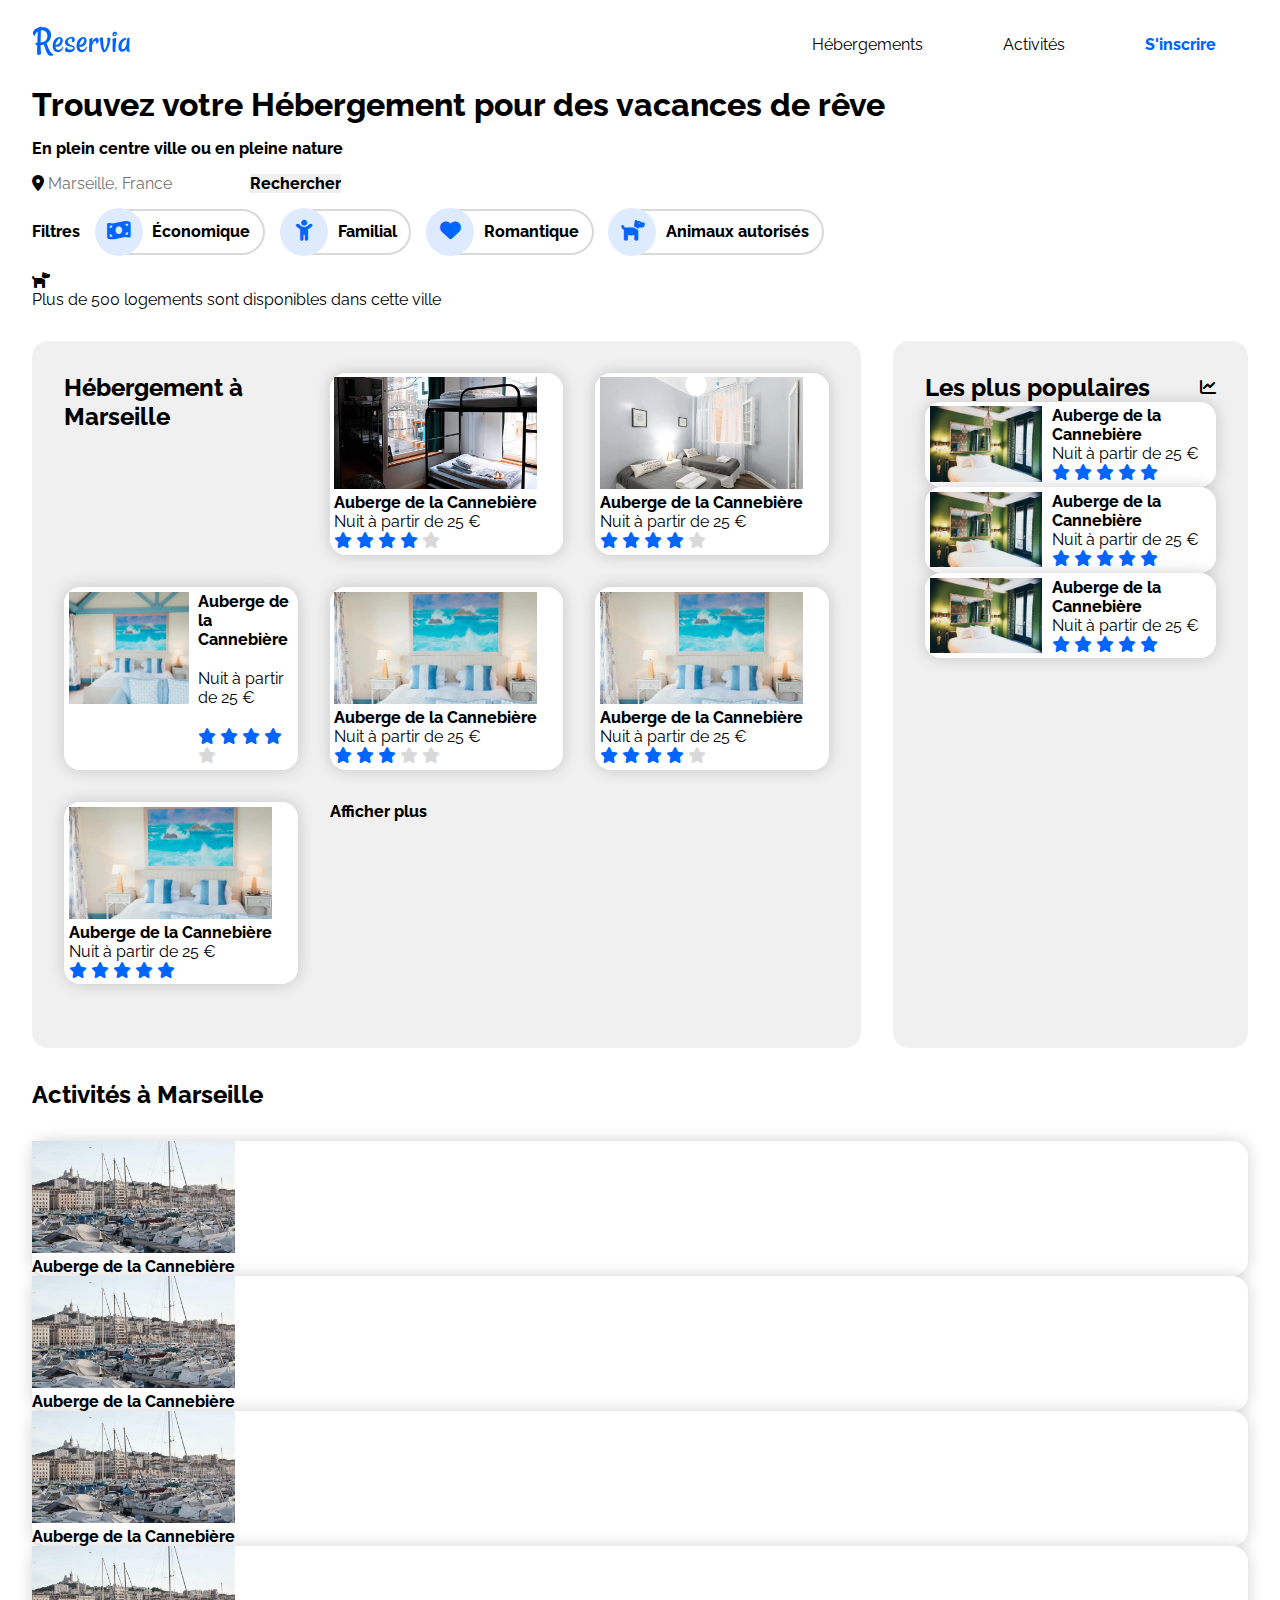
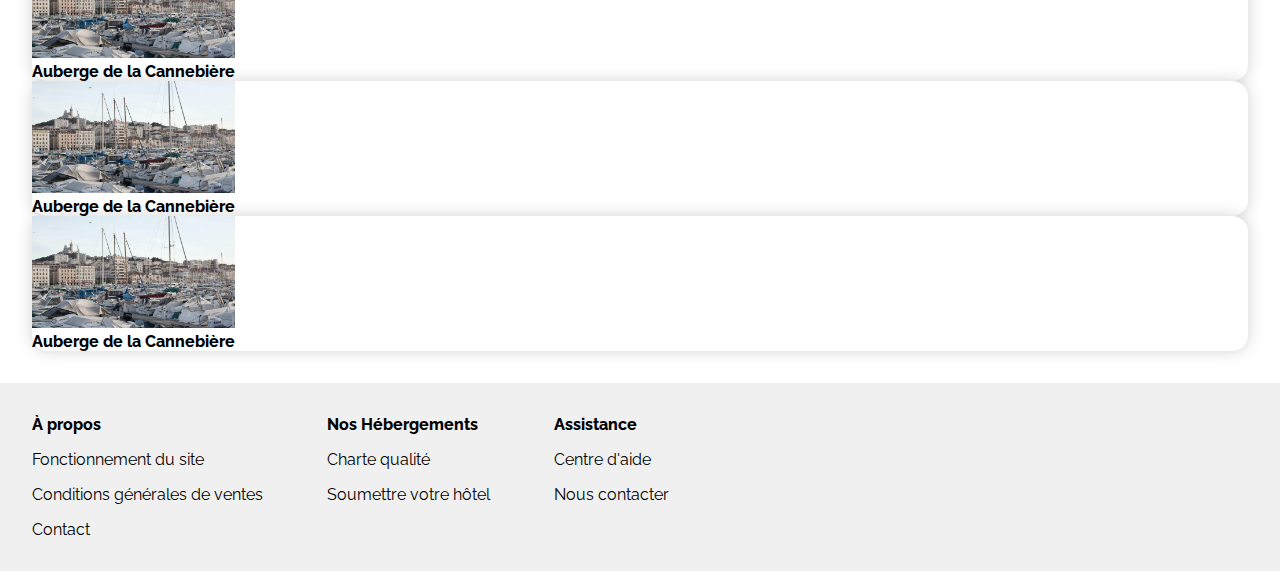
==== commit 79c984f8: "27_01_2025" ====
--- a/index.html
+++ b/index.html
@@ -6,21 +6,21 @@
     <title>Reservia - Home Page</title>
     <meta name="description" content="Reservia est un site de réservation de vacances en ligne.">
     <meta name="author" content="Maxime Germis">
-
-    <link rel="stylesheet" href="style.css">
-    <script src="script.js"></script>
+    <link rel="stylesheet" href="stylenew.css">
+
     <link href="https://fonts.googleapis.com/css2?family=Montserrat:ital,wght@0,100..900;1,100..900&family=Raleway:ital,wght@0,100..900;1,100..900&family=Urbanist:ital,wght@0,100..900;1,100..900&display=swap" rel="stylesheet">
-
     <link href="https://cdnjs.cloudflare.com/ajax/libs/font-awesome/6.0.0-beta3/css/all.min.css" rel="stylesheet">
 </head>
+
+
 <body>
     <!-- Header -->
     <header>
         <div class="logo">
-            <img src="reservia_logo.svg" alt="Logo de Reservia">
+            <img src="reservia_logo.svg" width="100px" alt="Logo de Reservia">
         </div>
         <nav>
-            <ul class="disp">
+            <ul>
                 <li><a href="#hebergements">Hébergements</a></li>
                 <li><a href="#activites">Activités</a></li>
                 <li><a href="#inscriptions" class="bold">S'inscrire</a></li>
@@ -83,15 +83,15 @@
 
         <!-- Section / Hébergements -->
         <section>
-            <div class="color__gray">
+            <div class="color__gray grid_heb">
                 <h2>Hébergement à Marseille</h2>
 
 
                 <!-- Articles  -->
-                <div class="grid__hebergement">
-                    <article class="img7">
-                        <a href="#">
-                            <img src="hosting/small/marcus-loke-WQJvWU_HZFo-unsplash.jpg" alt="#">
+                <article class="img7 article">
+                    <a href="#">
+                        <img src="hosting/small/marcus-loke-WQJvWU_HZFo-unsplash.jpg" width="100px" alt="#">
+                        <div>
                             <h3>Auberge de la Cannebière</h3>
                             <p>Nuit à partir de 25 €</p>
                             <div>
@@ -101,12 +101,14 @@
                                 <i class="fa-solid fa-star" data-active="true"></i>
                                 <i class="fa-solid fa-star" data-active="false"></i>
                             </div>
-                        </a>
-                    </article>
-
-                    <article class="img8">
-                        <a href="#">
-                            <img src="hosting/small/fred-kleber-gTbaxaVLvsg-unsplash.jpg" alt="#">
+                        </div>
+                    </a>
+                </article>
+
+                <article class="img8 article">
+                    <a href="#">
+                        <img src="hosting/small/fred-kleber-gTbaxaVLvsg-unsplash.jpg" width="100px" alt="#">
+                        <div>
                             <h3>Auberge de la Cannebière</h3>
                             <p>Nuit à partir de 25 €</p>
                             <div>
@@ -114,14 +116,16 @@
                                 <i class="fa-solid fa-star" data-active="true"></i>
                                 <i class="fa-solid fa-star" data-active="true"></i>
                                 <i class="fa-solid fa-star" data-active="true"></i>
-                                <i class="fa-solid fa-star" data-active="true"></i>
-                            </div>
-                        </a>
-                    </article>
-
-                    <article>
-                        <a href="#" class="img9">
-                            <img src="hosting/small/annie-spratt-Eg1qcIitAuA-unsplash.jpg" alt="#">
+                                <i class="fa-solid fa-star" data-active="false"></i>
+                            </div>
+                        </div>
+                    </a>
+                </article>
+
+                <article>
+                    <a href="#" class="img9 flex">
+                        <img src="hosting/small/annie-spratt-Eg1qcIitAuA-unsplash.jpg" width="100px" alt="#">
+                        <div>
                             <h3>Auberge de la Cannebière</h3>
                             <p>Nuit à partir de 25 €</p>
                             <div>
@@ -131,55 +135,55 @@
                                 <i class="fa-solid fa-star" data-active="true"></i>
                                 <i class="fa-solid fa-star" data-active="false"></i>
                             </div>
-                        </a>
-                    </article>
-
-
-                    <article>
-                        <a href="#" class="img10">
-                            <img src="hosting/small/annie-spratt-Eg1qcIitAuA-unsplash.jpg" alt="#">
-                            <h3>Auberge de la Cannebière</h3>
-                            <p>Nuit à partir de 25 €</p>
-                            <div>
-                                <i class="fa-solid fa-star" data-active="true"></i>
-                                <i class="fa-solid fa-star" data-active="true"></i>
-                                <i class="fa-solid fa-star" data-active="true"></i>
-                                <i class="fa-solid fa-star" data-active="false"></i>
-                                <i class="fa-solid fa-star" data-active="false"></i>
-                            </div>
-                        </a>
-                    </article>
-
-                    <article>
-                        <a href="#" class="img11">
-                            <img src="hosting/small/annie-spratt-Eg1qcIitAuA-unsplash.jpg" alt="#">
-                            <h3>Auberge de la Cannebière</h3>
-                            <p>Nuit à partir de 25 €</p>
-                            <div>
-                                <i class="fa-solid fa-star" data-active="true"></i>
-                                <i class="fa-solid fa-star" data-active="true"></i>
-                                <i class="fa-solid fa-star" data-active="true"></i>
-                                <i class="fa-solid fa-star" data-active="true"></i>
-                                <i class="fa-solid fa-star" data-active="false"></i>
-                            </div>
-                        </a>
-                    </article>
-
-                    <article>
-                        <a href="#" class="img12">
-                            <img src="hosting/small/annie-spratt-Eg1qcIitAuA-unsplash.jpg" alt="#">
-                            <h3>Auberge de la Cannebière</h3>
-                            <p>Nuit à partir de 25 €</p>
-                            <div>
-                                <i class="fa-solid fa-star" data-active="true"></i>
-                                <i class="fa-solid fa-star" data-active="true"></i>
-                                <i class="fa-solid fa-star" data-active="true"></i>
-                                <i class="fa-solid fa-star" data-active="true"></i>
-                                <i class="fa-solid fa-star" data-active="true"></i>
-                            </div>
-                        </a>
-                    </article>
-                </div>
+                        </div>
+                    </a>
+                </article>
+
+
+                <article>
+                    <a href="#" class="img10 article">
+                        <img src="hosting/small/annie-spratt-Eg1qcIitAuA-unsplash.jpg" width="100px" alt="#">
+                        <h3>Auberge de la Cannebière</h3>
+                        <p>Nuit à partir de 25 €</p>
+                        <div>
+                            <i class="fa-solid fa-star" data-active="true"></i>
+                            <i class="fa-solid fa-star" data-active="true"></i>
+                            <i class="fa-solid fa-star" data-active="true"></i>
+                            <i class="fa-solid fa-star" data-active="false"></i>
+                            <i class="fa-solid fa-star" data-active="false"></i>
+                        </div>
+                    </a>
+                </article>
+
+                <article>
+                    <a href="#" class="img11 article">
+                        <img src="hosting/small/annie-spratt-Eg1qcIitAuA-unsplash.jpg" width="100px" alt="#">
+                        <h3>Auberge de la Cannebière</h3>
+                        <p>Nuit à partir de 25 €</p>
+                        <div>
+                            <i class="fa-solid fa-star" data-active="true"></i>
+                            <i class="fa-solid fa-star" data-active="true"></i>
+                            <i class="fa-solid fa-star" data-active="true"></i>
+                            <i class="fa-solid fa-star" data-active="true"></i>
+                            <i class="fa-solid fa-star" data-active="false"></i>
+                        </div>
+                    </a>
+                </article>
+
+                <article>
+                    <a href="#" class="img12 article">
+                        <img src="hosting/small/annie-spratt-Eg1qcIitAuA-unsplash.jpg" width="100px" alt="#">
+                        <h3>Auberge de la Cannebière</h3>
+                        <p>Nuit à partir de 25 €</p>
+                        <div>
+                            <i class="fa-solid fa-star" data-active="true"></i>
+                            <i class="fa-solid fa-star" data-active="true"></i>
+                            <i class="fa-solid fa-star" data-active="true"></i>
+                            <i class="fa-solid fa-star" data-active="true"></i>
+                            <i class="fa-solid fa-star" data-active="true"></i>
+                        </div>
+                    </a>
+                </article>
 
                 <a href="#" class="bold">Afficher plus</a>
             </div>
@@ -188,58 +192,64 @@
 
             <!-- Aside / Les plus populaires -->
             <aside>
-                <div>
+                <header>
                     <h2>Les plus populaires</h2>
                     <i class="fa-solid fa-chart-line"></i>
-                </div>
-
-                <article>
-                    <a href="#">
-                        <img src="hosting/small/emile-guillemot-Bj_rcSC5XfE-unsplash.jpg" alt="#">
-                        <div>
-                            <h3>Auberge de la Cannebière</h3>
-                            <p>Nuit à partir de 25 €</p>
-                            <div>
-                                <i class="fa-solid fa-star" data-active="true"></i>
-                                <i class="fa-solid fa-star" data-active="true"></i>
-                                <i class="fa-solid fa-star" data-active="true"></i>
-                                <i class="fa-solid fa-star" data-active="true"></i>
-                                <i class="fa-solid fa-star" data-active="true"></i>
-                            </div>
-                        </div>
-                    </a>
-                </article>
-
-
-                <article>
-                    <a href="#">
-                        <img src="hosting/small/emile-guillemot-Bj_rcSC5XfE-unsplash.jpg" alt="#">
-                        <div>
-                            <h3>Auberge de la Cannebière</h3>
-                            <p>Nuit à partir de 25 €</p>
-                            <div>
-                                <i class="fa-solid fa-star" data-active="true"></i>
-                                <i class="fa-solid fa-star" data-active="true"></i>
-                                <i class="fa-solid fa-star" data-active="true"></i>
-                                <i class="fa-solid fa-star" data-active="true"></i>
-                                <i class="fa-solid fa-star" data-active="false"></i>
-                            </div>
-                        </div>
-                    </a>
-                </article>
-
-                <article>
-                    <a href="#">
-                        <img src="hosting/small/emile-guillemot-Bj_rcSC5XfE-unsplash.jpg" alt="#">
-                        <div>
-                            <h3>Auberge de la Cannebière</h3>
-                            <p>Nuit à partir de 25 €</p>
-                            <div>
-                                <i class="fa-solid fa-star" data-active="true"></i>
-                                <i class="fa-solid fa-star" data-active="true"></i>
-                                <i class="fa-solid fa-star" data-active="true"></i>
-                                <i class="fa-solid fa-star" data-active="true"></i>
-                                <i class="fa-solid fa-star" data-active="false"></i>
+                </header>
+
+                <article>
+                    <a href="#" class="flex">
+                        <img src="hosting/small/emile-guillemot-Bj_rcSC5XfE-unsplash.jpg" width="100px" alt="#">
+                        <div>
+                            <div>
+                                <h3>Auberge de la Cannebière</h3>
+                                <p>Nuit à partir de 25 €</p>
+                            </div>
+                            <div class="star">
+                                <i class="fa-solid fa-star" data-active="true"></i>
+                                <i class="fa-solid fa-star" data-active="true"></i>
+                                <i class="fa-solid fa-star" data-active="true"></i>
+                                <i class="fa-solid fa-star" data-active="true"></i>
+                                <i class="fa-solid fa-star" data-active="true"></i>
+                            </div>
+                        </div>
+                    </a>
+                </article>
+
+
+                <article>
+                    <a href="#" class="flex">
+                        <img src="hosting/small/emile-guillemot-Bj_rcSC5XfE-unsplash.jpg" width="100px" alt="#">
+                        <div>
+                            <div>
+                                <h3>Auberge de la Cannebière</h3>
+                                <p>Nuit à partir de 25 €</p>
+                            </div>
+                            <div class="star">
+                                <i class="fa-solid fa-star" data-active="true"></i>
+                                <i class="fa-solid fa-star" data-active="true"></i>
+                                <i class="fa-solid fa-star" data-active="true"></i>
+                                <i class="fa-solid fa-star" data-active="true"></i>
+                                <i class="fa-solid fa-star" data-active="true"></i>
+                            </div>
+                        </div>
+                    </a>
+                </article>
+
+                <article>
+                    <a href="#" class="flex">
+                        <img src="hosting/small/emile-guillemot-Bj_rcSC5XfE-unsplash.jpg" width="100px" alt="#">
+                        <div>
+                            <div>
+                                <h3>Auberge de la Cannebière</h3>
+                                <p>Nuit à partir de 25 €</p>
+                            </div>
+                            <div class="star">
+                                <i class="fa-solid fa-star" data-active="true"></i>
+                                <i class="fa-solid fa-star" data-active="true"></i>
+                                <i class="fa-solid fa-star" data-active="true"></i>
+                                <i class="fa-solid fa-star" data-active="true"></i>
+                                <i class="fa-solid fa-star" data-active="true"></i>
                             </div>
                         </div>
                     </a>
@@ -254,45 +264,45 @@
 
 
             <!-- Articles /  -->
-             <div class="grid__activite">
-                <article class="img1">
-                    <a href="#">
-                        <img src="activity/medium/reno-laithienne-QUgJhdY5Fyk-unsplash.jpg" alt="#">
-                        <h3>Auberge de la Cannebière</h3>
-                    </a>
-                </article>
-
-                <article class="img2">
-                    <a href="#">
-                        <img src="activity/medium/reno-laithienne-QUgJhdY5Fyk-unsplash.jpg" alt="#">
-                        <h3>Auberge de la Cannebière</h3>
-                    </a>
-                </article>
-
-                <article class="img3">
-                    <a href="#">
-                        <img src="activity/medium/reno-laithienne-QUgJhdY5Fyk-unsplash.jpg" alt="#">
-                        <h3>Auberge de la Cannebière</h3>
-                    </a>
-                </article>
-
-                <article class="img4">
-                    <a href="#">
-                        <img src="activity/medium/reno-laithienne-QUgJhdY5Fyk-unsplash.jpg" alt="#">
-                        <h3>Auberge de la Cannebière</h3>
-                    </a>
-                </article>
-
-                <article class="img5">
-                    <a href="#">
-                        <img src="activity/medium/reno-laithienne-QUgJhdY5Fyk-unsplash.jpg" alt="#">
-                        <h3>Auberge de la Cannebière</h3>
-                    </a>
-                </article>
-
-                <article class="img6">
-                    <a href="#">
-                        <img src="activity/medium/reno-laithienne-QUgJhdY5Fyk-unsplash.jpg" alt="#">
+            <div class="grid_activ">
+                <article id="img1">
+                    <a href="#">
+                        <img src="activity/medium/reno-laithienne-QUgJhdY5Fyk-unsplash.jpg" width="100px" alt="#">
+                        <h3>Auberge de la Cannebière</h3>
+                    </a>
+                </article>
+
+                <article id="img2">
+                    <a href="#">
+                        <img src="activity/medium/reno-laithienne-QUgJhdY5Fyk-unsplash.jpg" width="100px" alt="#">
+                        <h3>Auberge de la Cannebière</h3>
+                    </a>
+                </article>
+
+                <article id="img3">
+                    <a href="#">
+                        <img src="activity/medium/reno-laithienne-QUgJhdY5Fyk-unsplash.jpg" width="100px" alt="#">
+                        <h3>Auberge de la Cannebière</h3>
+                    </a>
+                </article>
+
+                <article id="img4">
+                    <a href="#">
+                        <img src="activity/medium/reno-laithienne-QUgJhdY5Fyk-unsplash.jpg" width="100px" alt="#">
+                        <h3>Auberge de la Cannebière</h3>
+                    </a>
+                </article>
+
+                <article id="img5">
+                    <a href="#">
+                        <img src="activity/medium/reno-laithienne-QUgJhdY5Fyk-unsplash.jpg" width="100px" alt="#">
+                        <h3>Auberge de la Cannebière</h3>
+                    </a>
+                </article>
+
+                <article id="img6">
+                    <a href="#">
+                        <img src="activity/medium/reno-laithienne-QUgJhdY5Fyk-unsplash.jpg" width="100px" alt="#">
                         <h3>Auberge de la Cannebière</h3>
                     </a>
                 </article>
--- a/stylenew.css
+++ b/stylenew.css
@@ -0,0 +1,273 @@
+/* Les variables */
+:root {
+    --font-weight-bold: 600;
+    --font-weight-extra-bold: 750;
+
+    --color-primary: #0065FC;
+    --color-white-blue: #DEEBFF;
+    --color-white: #ffffff;
+    --color-gray: #F0F0F0;
+    --color-gray-black: #D9D9D9;
+
+    --font-main: "Raleway", sans-serif;
+    --text-size-medium: 1rem;
+    --text-size-large: 1.5rem;
+    --text-size-extra-large: 2rem;
+
+    --border-radius-normal: 0.5rem;
+    --border-radius-big: 1rem;
+    --border-radius-extra-big: 1rem;
+    --border-radius-absolu: 5rem;
+
+    --margin-medium: 1rem;
+    --margin-left-right: 0rem 2rem;
+    --margin-extra: 1rem;
+
+    --padding-small: 0.3rem;
+    --padding-large: 1rem;
+    --padding-extra-large: 2rem;
+    --padding-left-right: 0rem 2rem;
+
+    --gap-medium: 0.6rem;
+    --gap-large: 1rem;
+    --gap-extra-large: 2rem;
+    --gap-extra: 4rem;
+}
+
+
+/* Toutes les règles primaires */
+html {
+    background-color: var(--color-white);
+    color: var(--color-black);
+}
+
+* {
+    margin: 0;
+    padding: 0;
+    box-sizing: border-box;
+    line-height: inherit;
+    color: inherit;
+    font: inherit;
+    text-decoration: none;
+    list-style: none;
+    border: none;
+    font-family: var(--font-main);
+}
+
+
+/* Gestion des marges et des paddings principaux */
+body > * {
+    padding: var(--padding-left-right);
+}
+
+/* Textes (H1, H2, ...) */
+h1 {
+    font-size: var(--text-size-extra-large);
+}
+
+h2 {
+    font-size: var(--text-size-large);
+}
+
+/* Bolds */
+h1, h2, h3, button, .bold,
+footer li:first-child, input[type="submit"] {
+    font-weight: var(--font-weight-extra-bold);
+}
+
+
+
+/* Partie : Header */
+header {
+    display: flex;
+    align-items: center;
+    justify-content: space-between;
+    gap: var(--gap-medium); 
+}
+
+ul {
+    display: flex;
+    gap: var(--gap-large);
+}
+
+header li {
+    padding: var(--padding-extra-large);
+    border-top: 0.2rem transparent solid;
+}
+
+header li:hover:not(:last-child) {
+    color: var(--color-primary);
+    border-top: 0.2rem solid var(--color-primary);
+}
+
+
+
+/* Partie : Title */
+main > div {
+    display: flex;
+    flex-direction: column;
+    gap: var(--gap-large);
+    margin-bottom: 2rem;
+}
+
+/* Buttons filtres */
+main > div > div:nth-child(4) {
+    display: flex;
+    flex-wrap: wrap;
+    align-items: center;
+    gap: var(--gap-large);
+}
+
+/* Buttons */
+button {
+    display: flex;
+    flex-direction: row;
+    align-items: center;
+    justify-content: center;
+
+    border-radius: var(--border-radius-absolu);
+    background-color: var(--color-white);
+    border: 2px solid var(--color-gray-black);
+}
+
+/* Icons buttons */
+button > em.fa-solid {
+    background-color: var(--color-white-blue);
+    color: var(--color-primary);
+    border-radius: 50%;
+    height: 3rem;
+    width: 3rem;
+
+    display: flex;
+    align-items: center;
+    justify-content: center;
+    margin: -0.2rem;
+    font-size: 1.3rem;
+}
+
+button > span {
+    display: flex;
+    padding: 0rem 0.8rem;
+}
+
+/* Partie : Sections */
+section:nth-of-type(1) {
+    display: grid;
+    grid-template-columns: 7fr 3fr;
+    gap: var(--gap-extra-large);
+    margin-bottom: 2rem;
+}
+
+section:nth-of-type(2) {
+    display: grid;
+    gap: var(--gap-extra-large);
+    margin-bottom: 2rem;
+}
+
+section:nth-of-type(1) > * {
+    background-color: var(--color-gray);
+    border-radius: var(--border-radius-big);
+    padding: var(--padding-extra-large);
+}
+
+
+/* Les grids hébergements */
+.grid_heb {
+    display: grid;
+    grid-template-columns: repeat(3, 1fr);
+    grid-template-rows: auto repeat(2, 1fr) auto;
+    column-gap: var(--gap-extra-large);
+    row-gap: var(--gap-extra-large);
+}
+
+
+
+aside > div {
+    display: flex;
+    flex-direction: column;
+    gap: var(--gap-extra-large);
+}
+
+
+/* Articles */
+article {
+    border-radius: var(--border-radius-big);
+    box-shadow: 0 0 1rem #0000002e;
+    background-color: var(--color-white);
+    display: flex;
+}
+
+article:hover {
+    transform: scale(1.01);
+}
+
+section:nth-of-type(1) article {
+    padding: var(--padding-small);
+}
+
+.flex {
+    display: flex;
+    height: 100%;
+    gap: var(--gap-medium);
+}
+
+.flex > div {
+    display: flex;
+    flex-direction: column;
+    justify-content: space-between;
+}
+
+
+section img {
+    object-fit: cover;
+    width: 100%;
+    max-height: 100%;
+    height: 7rem;
+}
+
+aside img {
+    max-width: 40%;
+    object-fit: cover;
+    width: 100%;
+    height: 100%;
+}
+
+
+
+
+
+
+
+
+
+
+
+
+
+
+
+
+
+
+
+
+/* Les couleurs / couleurs des étoiles */
+.fa-star[data-active="true"], ul > li > a.bold[href="#inscriptions"] {
+    color: var(--color-primary);
+}
+
+.fa-star[data-active="false"] {
+    color: var(--color-gray-black);
+}
+
+/* Footer */
+footer {
+    background-color: var(--color-gray);
+    padding: var(--padding-extra-large);
+    display: flex;
+    gap: var(--gap-extra);
+}
+
+footer ul {
+    flex-direction: column;
+}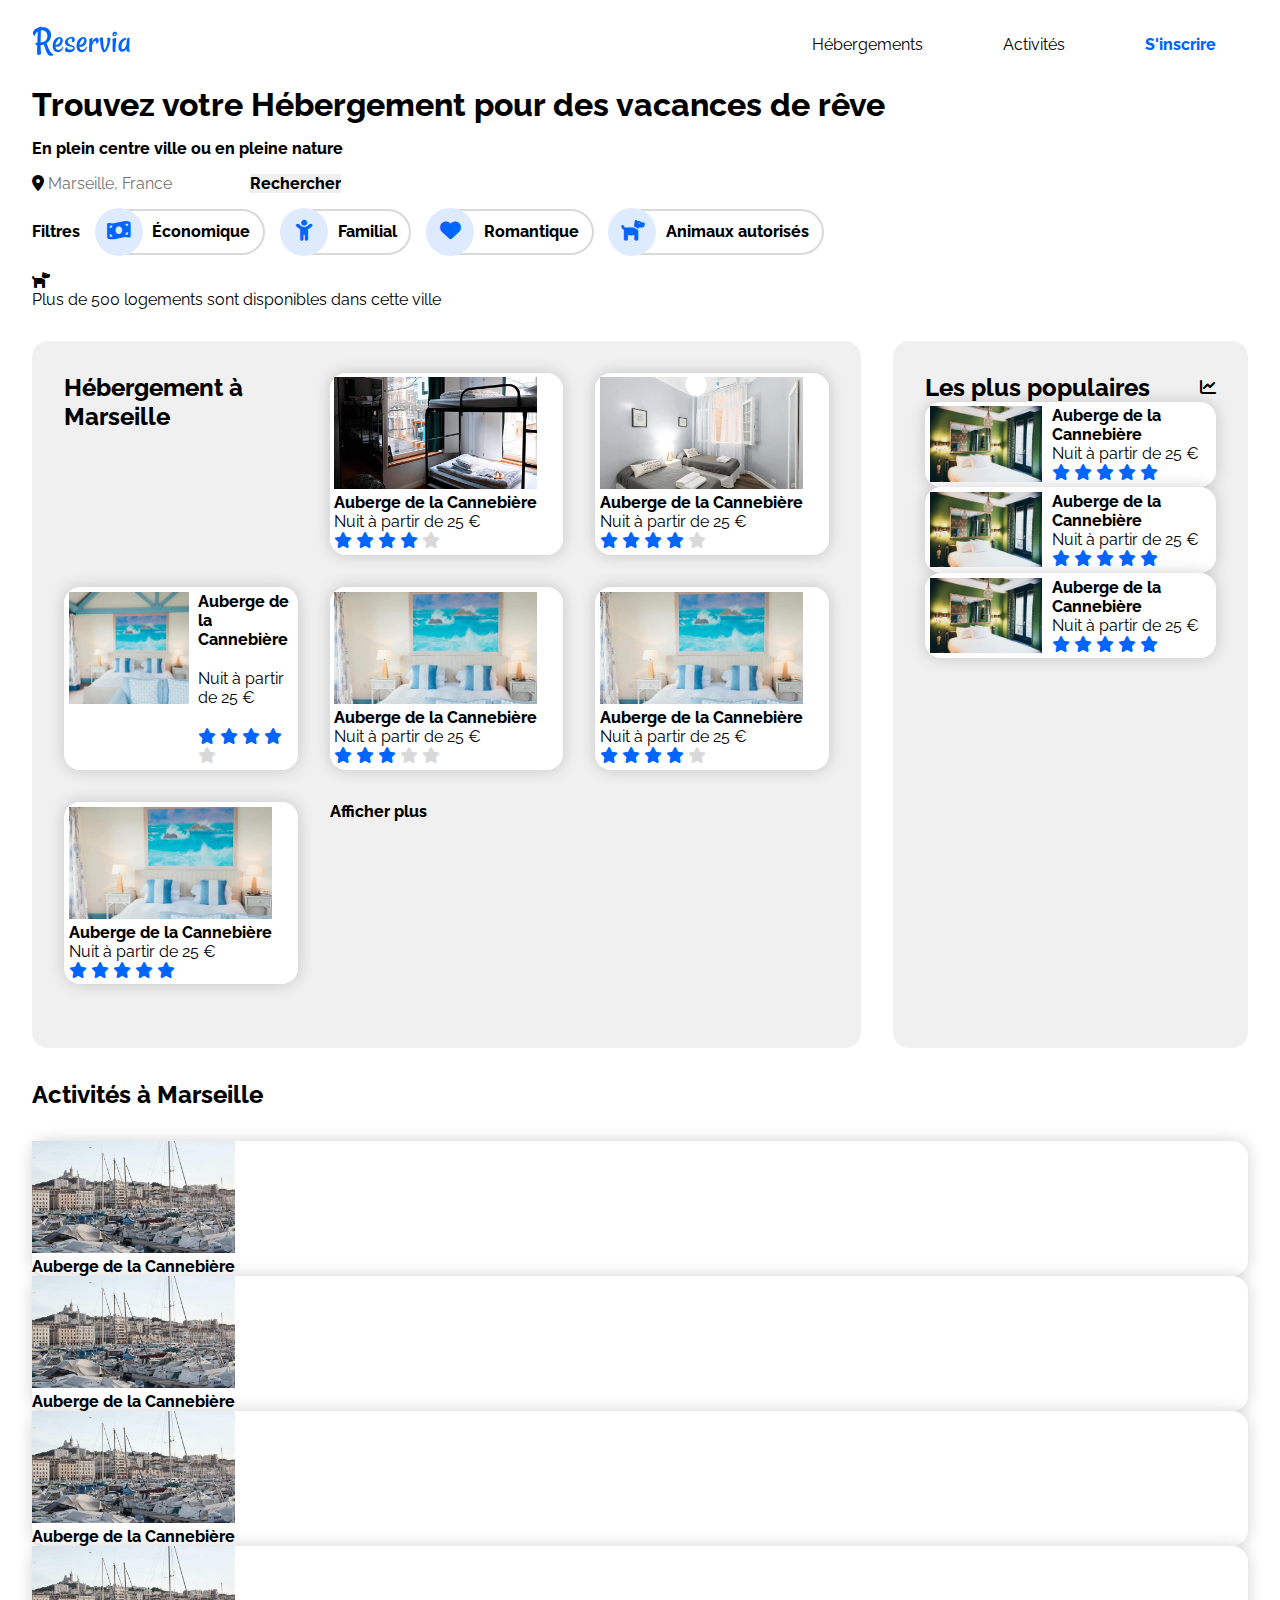
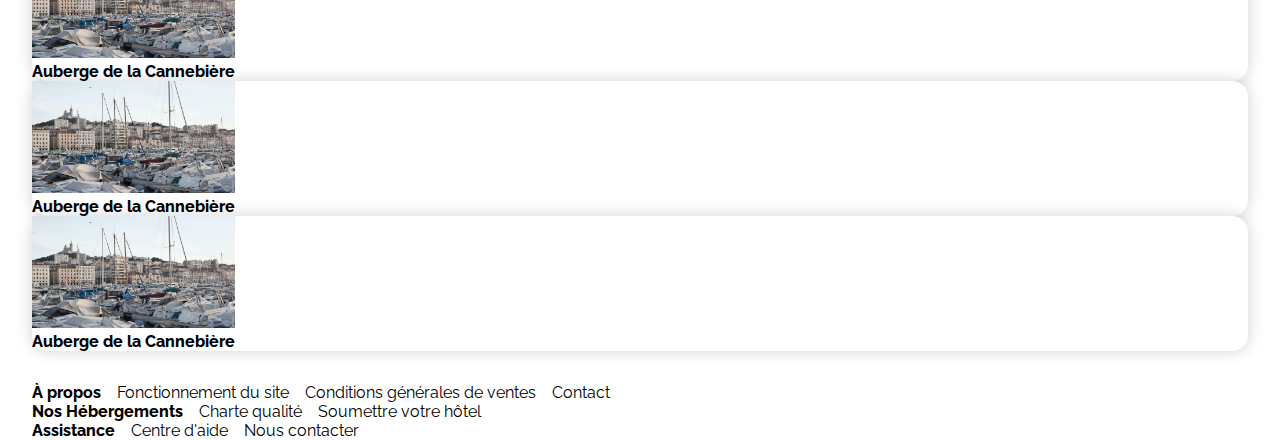
==== commit 3eaa42a2: "DEF_NO_MEDIA_28_01_2025" ====
--- a/index.html
+++ b/index.html
@@ -34,7 +34,7 @@
     <main>
         <!-- Section / Titre Recherches & Filtres -->
         <div>
-            <h1>Trouvez votre Hébergement pour des vacances de rêve</h1>
+            <h1>Trouvez votre <strong>Hébergement</strong> pour des vacances de rêve</h1>
             <p class="bold">En plein centre ville ou en pleine nature</p>
 
             
@@ -75,7 +75,7 @@
 
             <span>
                 <i class="fa-solid fa-dog"></i>
-                <p>Plus de 500 logements sont disponibles dans cette ville</p>
+                <p>Plus de <strong>500 logements</strong> sont disponibles dans cette ville</p>
             </span>
         </div>
 
@@ -84,7 +84,7 @@
         <!-- Section / Hébergements -->
         <section>
             <div class="color__gray grid_heb">
-                <h2>Hébergement à Marseille</h2>
+                <h2><strong>Hébergement à Marseille</strong></h2>
 
 
                 <!-- Articles  -->
--- a/stylenew.css
+++ b/stylenew.css
@@ -260,14 +260,3 @@
     color: var(--color-gray-black);
 }
 
-/* Footer */
-footer {
-    background-color: var(--color-gray);
-    padding: var(--padding-extra-large);
-    display: flex;
-    gap: var(--gap-extra);
-}
-
-footer ul {
-    flex-direction: column;
-}